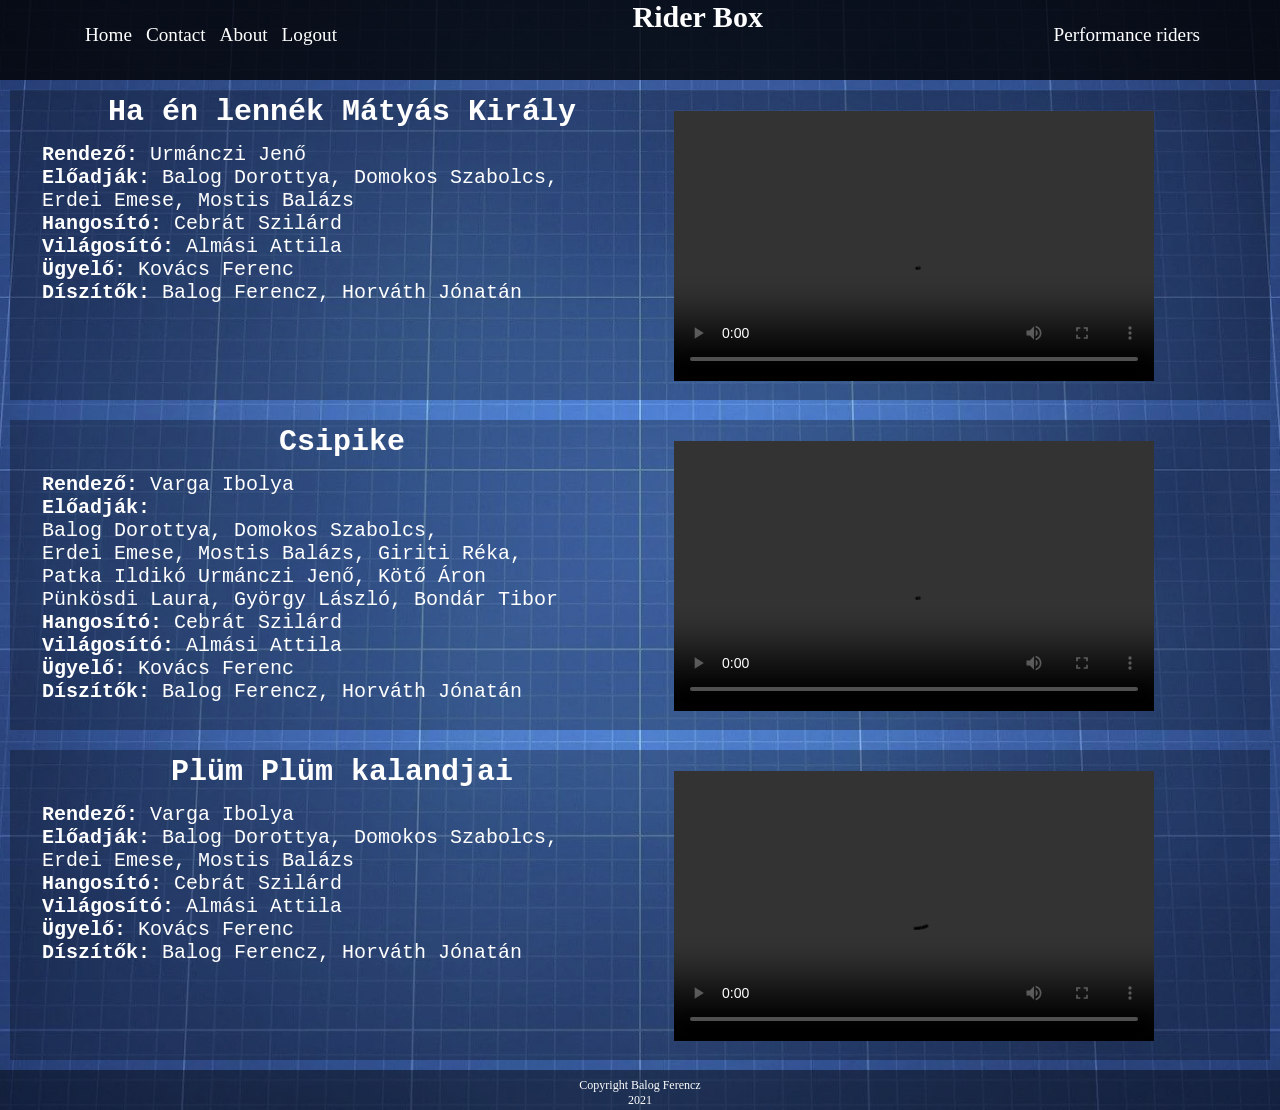
==== INDEX.html @ c5e65ad2 "Add files via upload" ====
<!DOCTYPE html>

<html>
	<head>

		<title>Stage skecth</title>
		<meta charset="UTF-8">
		<link rel="stylesheet" href="stylesheet index.css">
		<link rel="stylesheet" href="ResetCss.css">
		<link rel="preconnect" href="https://fonts.googleapis.com">
		<link rel="preconnect" href="https://fonts.gstatic.com" crossorigin>
		<link href="https://fonts.googleapis.com/css2?family=Merriweather+Sans:wght@300&display=swap" rel="stylesheet">
	</head>

	<header>

		<nav class="navigation">
			<a href="/INDEX.html">Home</a>
            <a href="/Contact.html">Contact</a>
            <a href="/About.html">About</a>
			<a href="/Login.html">Logout</a>
		</nav>

		<h3>Rider Box</h3>

        <!-- DROPDOWN -->
        <div class="dropdown">
            <button class="dropbtn">Performance riders
              <i class="fa fa-caret-down"></i>
            </button>
            <div class="dropdown-content">
                <a href="Ha en lennek Matyas Kiraly.html">Ha én lennék Mátyás Király</a>
                <a href="Csipike.html">Csipike</a>
                <a href="Plum Plum.html">Plüm Plüm kalandjai</a>
        </div>
        <!-- DROPDOWN -->
	</header>

	<section>
		
		<div class="flexbox-container"><!--ELŐADÁSOKRÓL RÖVIDEN - FLEXBOX VERZIÓ-->


			<!-- Mátyás -->
			<div class="flexbox-item flexbox-item grid-container">
		
				<h3 class="grid-item1">Ha én lennék Mátyás Király</h3><br>
				
					<p class="grid-item2">            
						<strong>Rendező:</strong> Urmánczi Jenő<br>
						<strong>Előadják:</strong> Balog Dorottya, Domokos Szabolcs, <br>Erdei Emese, Mostis Balázs<br>
						<strong>Hangosító:</strong> Cebrát Szilárd<br>
						<strong>Világosító:</strong> Almási Attila<br>
						<strong>Ügyelő:</strong> Kovács Ferenc<br>
						<strong>Díszítők:</strong> Balog Ferencz, Horváth Jónatán<br>
					</p>
								
				<video width="480" height="270" controls class="grid-item3">
				<source src="video/Ha en lennek Matyas Kiraly.mp4" type="video/mp4"></video>
				
			</div>


			<!-- Csipike -->

			<div class="flexbox-item flexbox-item grid-container">
		
				<h3 class="grid-item1">Csipike</h3><br>
				
					<p class="grid-item2">            
						<strong>Rendező:</strong> Varga Ibolya<br>
						<strong>Előadják:</strong> <br>Balog Dorottya, Domokos Szabolcs,<br>
													Erdei Emese, Mostis Balázs, Giriti Réka,<br>
													Patka Ildikó Urmánczi Jenő, Kötő Áron<br>
													Pünkösdi Laura, György László, Bondár Tibor<br>
						<strong>Hangosító:</strong> Cebrát Szilárd<br>
						<strong>Világosító:</strong> Almási Attila<br>
						<strong>Ügyelő:</strong> Kovács Ferenc<br>
						<strong>Díszítők:</strong> Balog Ferencz, Horváth Jónatán<br>
					</p>
								
				<video width="480" height="270" controls class="grid-item3">
				<source src="#" type="video/mp4"></video>
				
			</div>


			<!-- Plüm Plüm -->

			<div class="flexbox-item flexbox-item grid-container">

				<h3 class="grid-item1">Plüm Plüm kalandjai</h3><br>
				
					<p class="grid-item2">            
						<strong>Rendező:</strong> Varga Ibolya<br>
						<strong>Előadják:</strong> Balog Dorottya, Domokos Szabolcs, <br>Erdei Emese, Mostis Balázs<br>
						<strong>Hangosító:</strong> Cebrát Szilárd<br>
						<strong>Világosító:</strong> Almási Attila<br>
						<strong>Ügyelő:</strong> Kovács Ferenc<br>
						<strong>Díszítők:</strong> Balog Ferencz, Horváth Jónatán<br>
					</p>
								
				<video width="480" height="270" controls class="grid-item3">
				<source src="video/Plum Plum bemutato.mp4" type="video/mp4"></video>
				
			</div>
		
		</section>
	<footer><p style="color: white; font-size: 12px;">Copyright Balog Ferencz <br>2021</p></footer>
	
</html>
---- stylesheet index.css ----
html{
    background-image: url(photo/bgall.jpg);
    background-position: center;
    background-repeat: none;
    background-size: cover;

}

header {
    display: flex;
    flex-direction: row;
    justify-content: space-between;
    position: fixed;
    background-color: #000000cb;
    height: 5rem;
    width: 100%;
    margin: 0;
    z-index: 3;
}

header > h2 {
    color: white;
}

    .navigation {
        padding: 1.5rem 0 0 5rem;
    }
        .navigation a {
            margin: 5px;
            font-size: 1.2rem;
            text-decoration: none;
            color: white;

        }

        .navigation > a:hover {
            text-decoration: underline;
        }

	
footer {
    padding-top: 10px;
    background-color: rgb(0, 0, 0, 0.45);
    width: 100%;
    height: 40px;
    text-align: center;
}

    footer > p {
        padding-top: 0.5rem;
    }

/* FLEXBOX */

.flexbox-container {
    display: flex;
    flex-direction: column;
    padding-top: 5rem;
    position: relative;
    z-index: 1;
}

.flexbox-item {
    background-color: rgb(0, 0, 0, 0.30);
    height: 300px;
    padding-top: 5px;
    padding-bottom: 5px;
    margin: 10px;
    text-align: center;
    font-family: 'Courier New', Courier, monospace;
}

h3 {
    font-size: 30px;
    color: white;
    display: inline;
}

p {
    font-size: 20px;
    color: white;
    display: block;
}


/* GRID CONTAINER */

.grid-container {
    display: grid;
    position: relative;
    z-index: 4;
}

.grid-item1 {
    grid-column: 1;
    grid-row: 1;
    padding-top: 0rem;
}

.grid-item2 {
    grid-column: 1;
    grid-row:1;
    padding-top:3rem;
    text-align: justify;
    padding-left: 2rem;
}

    .grid-item2 > a{
        text-decoration: none;
        color: white;
    }


.grid-item3 {
    grid-column: 2;
    grid-row: 1;
    width: 480px;
    height: 270px;
    object-fit: contain;
    padding-top: 1rem;
    position: relative;
}

/* DROPDOWN */

/* The dropdown container */
.dropdown {
    overflow: hidden;
    float: right;
    padding-top: 1.5rem;
    padding-right: 5rem;

}
  
  /* Dropdown button */
    .dropdown .dropbtn {
        font-size: 1.2rem;
        border: none;
        outline: none;
        color: white;
        padding: 0;
        background-color: inherit;
        font-family: inherit; /* Important for vertical align on mobile phones */
        margin: 0; /* Important for vertical align on mobile phones */
    }
  
  /* Add a red background color to navbar links on hover */
    .navbar a:hover, .dropdown:hover .dropbtn {
        text-decoration: underline;
    }
  
  /* Dropdown content (hidden by default) */
    .dropdown-content {
        display: none;
        position: absolute;
        background-color: #00000050;
        min-width: 160px;
        z-index: 1;
    }
  
  /* Links inside the dropdown */
    .dropdown-content a {
        float: none;
        color: rgb(255, 255, 255);
        padding: 12px 16px;
        text-decoration: none;
        display: block;
        text-align: left;
    }
  
  /* Add a grey background color to dropdown links on hover */
    .dropdown-content a:hover {
        text-decoration: underline;
    }
  
  /* Show the dropdown menu on hover */
    .dropdown:hover .dropdown-content {
        display: block;
    }

/* CONTACT */

.contact {
    display: block;
}

    .contact > p {
        position: relative;
        padding: 20rem 0 18rem 28rem;
        font-size: 35px;
        background-color: rgba(0, 0, 0, 0.322);
    }

.about {
    display: inline;
}
    .about > p {
        position: relative;
        padding: 25rem 0 20rem 12rem;
        font-size: 1.8rem;
        background-color: rgba(0, 0, 0, 0.322);
    }
---- ResetCss.css ----
/* http://meyerweb.com/eric/tools/css/reset/ 
   v2.0 | 20110126
   License: none (public domain)
*/

html, body, div, span, applet, object, iframe,
h1, h2, h3, h4, h5, h6, p, blockquote, pre,
a, abbr, acronym, address, big, cite, code,
del, dfn, em, img, ins, kbd, q, s, samp,
small, strike, strong, sub, sup, tt, var,
b, u, i, center,
dl, dt, dd, ol, ul, li,
fieldset, form, label, legend,
table, caption, tbody, tfoot, thead, tr, th, td,
article, aside, canvas, details, embed, 
figure, figcaption, footer, header, hgroup, 
menu, output, ruby,  summary,
time, mark, audio, video {
	margin: 0;
	padding: 0;
	border: 0;
	vertical-align: baseline;
}
/* HTML5 display-role reset for older browsers */
article, aside, details, figcaption, figure, 
footer, header, hgroup, menu, nav, section {

body {
	line-height: 1;
}
ol, ul {
	list-style: none;
}
blockquote, q {
	quotes: none;
}
blockquote:before, blockquote:after,
q:before, q:after {
	content: '';
	content: none;
}
table {
	border-collapse: collapse;
	border-spacing: 0;
}
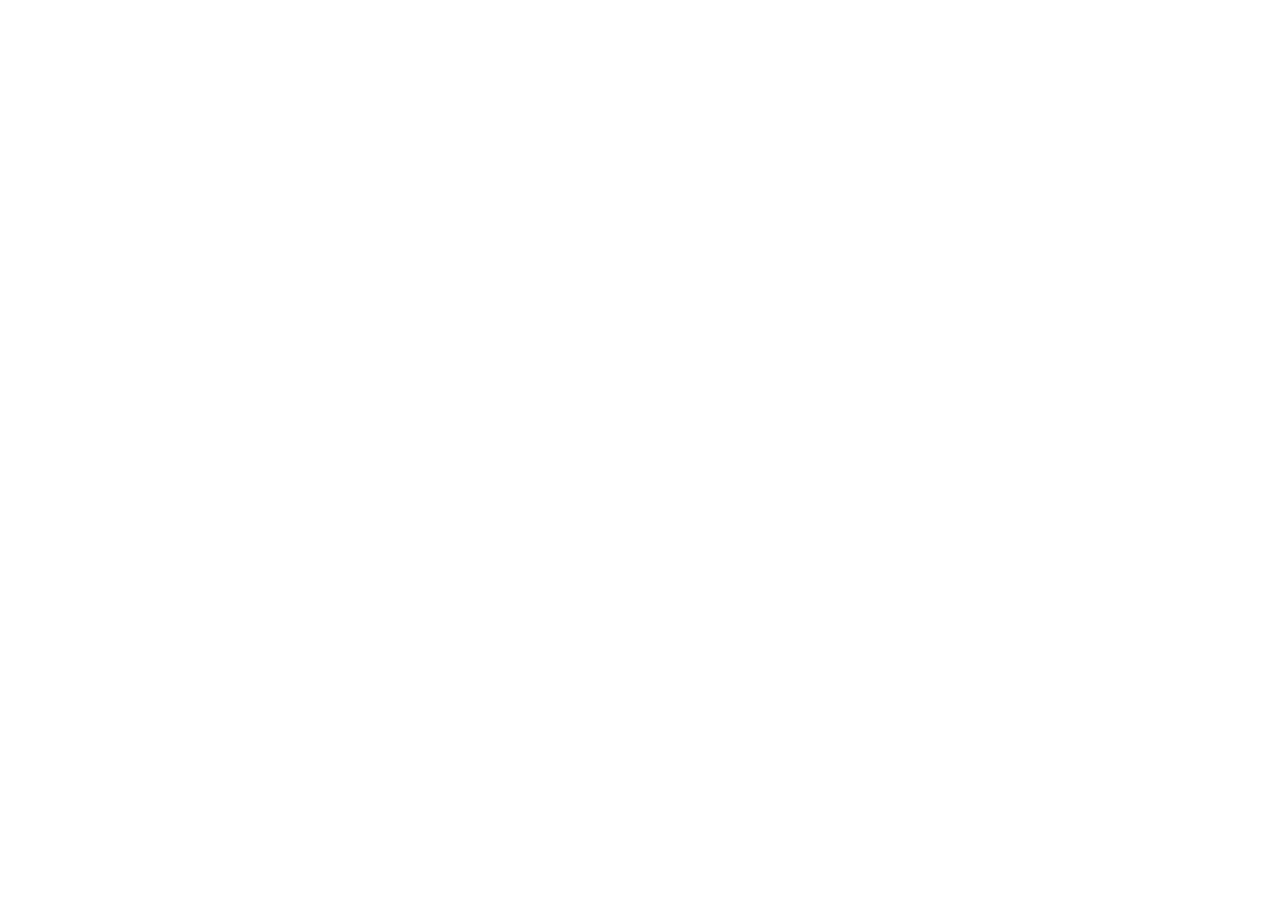
==== commit 156985e8: "- set up project version" ====
--- a/INDEX.html
+++ b/INDEX.html
@@ -1,112 +1,15 @@
 <!DOCTYPE html>
 
 <html>
-	<head>
-
-		<title>Stage skecth</title>
-		<meta charset="UTF-8">
-		<link rel="stylesheet" href="stylesheet index.css">
-		<link rel="stylesheet" href="ResetCss.css">
-		<link rel="preconnect" href="https://fonts.googleapis.com">
-		<link rel="preconnect" href="https://fonts.gstatic.com" crossorigin>
-		<link href="https://fonts.googleapis.com/css2?family=Merriweather+Sans:wght@300&display=swap" rel="stylesheet">
-	</head>
-
-	<header>
-
-		<nav class="navigation">
-			<a href="/INDEX.html">Home</a>
-            <a href="/Contact.html">Contact</a>
-            <a href="/About.html">About</a>
-			<a href="/Login.html">Logout</a>
-		</nav>
-
-		<h3>Rider Box</h3>
-
-        <!-- DROPDOWN -->
-        <div class="dropdown">
-            <button class="dropbtn">Performance riders
-              <i class="fa fa-caret-down"></i>
-            </button>
-            <div class="dropdown-content">
-                <a href="Ha en lennek Matyas Kiraly.html">Ha én lennék Mátyás Király</a>
-                <a href="Csipike.html">Csipike</a>
-                <a href="Plum Plum.html">Plüm Plüm kalandjai</a>
-        </div>
-        <!-- DROPDOWN -->
-	</header>
-
-	<section>
-		
-		<div class="flexbox-container"><!--ELŐADÁSOKRÓL RÖVIDEN - FLEXBOX VERZIÓ-->
-
-
-			<!-- Mátyás -->
-			<div class="flexbox-item flexbox-item grid-container">
-		
-				<h3 class="grid-item1">Ha én lennék Mátyás Király</h3><br>
-				
-					<p class="grid-item2">            
-						<strong>Rendező:</strong> Urmánczi Jenő<br>
-						<strong>Előadják:</strong> Balog Dorottya, Domokos Szabolcs, <br>Erdei Emese, Mostis Balázs<br>
-						<strong>Hangosító:</strong> Cebrát Szilárd<br>
-						<strong>Világosító:</strong> Almási Attila<br>
-						<strong>Ügyelő:</strong> Kovács Ferenc<br>
-						<strong>Díszítők:</strong> Balog Ferencz, Horváth Jónatán<br>
-					</p>
-								
-				<video width="480" height="270" controls class="grid-item3">
-				<source src="video/Ha en lennek Matyas Kiraly.mp4" type="video/mp4"></video>
-				
-			</div>
-
-
-			<!-- Csipike -->
-
-			<div class="flexbox-item flexbox-item grid-container">
-		
-				<h3 class="grid-item1">Csipike</h3><br>
-				
-					<p class="grid-item2">            
-						<strong>Rendező:</strong> Varga Ibolya<br>
-						<strong>Előadják:</strong> <br>Balog Dorottya, Domokos Szabolcs,<br>
-													Erdei Emese, Mostis Balázs, Giriti Réka,<br>
-													Patka Ildikó Urmánczi Jenő, Kötő Áron<br>
-													Pünkösdi Laura, György László, Bondár Tibor<br>
-						<strong>Hangosító:</strong> Cebrát Szilárd<br>
-						<strong>Világosító:</strong> Almási Attila<br>
-						<strong>Ügyelő:</strong> Kovács Ferenc<br>
-						<strong>Díszítők:</strong> Balog Ferencz, Horváth Jónatán<br>
-					</p>
-								
-				<video width="480" height="270" controls class="grid-item3">
-				<source src="#" type="video/mp4"></video>
-				
-			</div>
-
-
-			<!-- Plüm Plüm -->
-
-			<div class="flexbox-item flexbox-item grid-container">
-
-				<h3 class="grid-item1">Plüm Plüm kalandjai</h3><br>
-				
-					<p class="grid-item2">            
-						<strong>Rendező:</strong> Varga Ibolya<br>
-						<strong>Előadják:</strong> Balog Dorottya, Domokos Szabolcs, <br>Erdei Emese, Mostis Balázs<br>
-						<strong>Hangosító:</strong> Cebrát Szilárd<br>
-						<strong>Világosító:</strong> Almási Attila<br>
-						<strong>Ügyelő:</strong> Kovács Ferenc<br>
-						<strong>Díszítők:</strong> Balog Ferencz, Horváth Jónatán<br>
-					</p>
-								
-				<video width="480" height="270" controls class="grid-item3">
-				<source src="video/Plum Plum bemutato.mp4" type="video/mp4"></video>
-				
-			</div>
-		
-		</section>
-	<footer><p style="color: white; font-size: 12px;">Copyright Balog Ferencz <br>2021</p></footer>
-	
-</html>
- +    <head>
+        <meta charset="utf-8">
+        <meta http-equiv="X-UA-Compatible" content="IE=edge">
+        <title></title>
+        <meta name="description" content="">
+        <meta name="viewport" content="width=device-width, initial-scale=1">
+        <link href="https://cdn.jsdelivr.net/npm/bootstrap@5.3.0-alpha1/dist/css/bootstrap.min.css" rel="stylesheet" integrity="sha384-GLhlTQ8iRABdZLl6O3oVMWSktQOp6b7In1Zl3/Jr59b6EGGoI1aFkw7cmDA6j6gD" crossorigin="anonymous">
+    </head>
+    <body>        
+        <script src="script.js" async defer></script>
+    </body>
+</html>
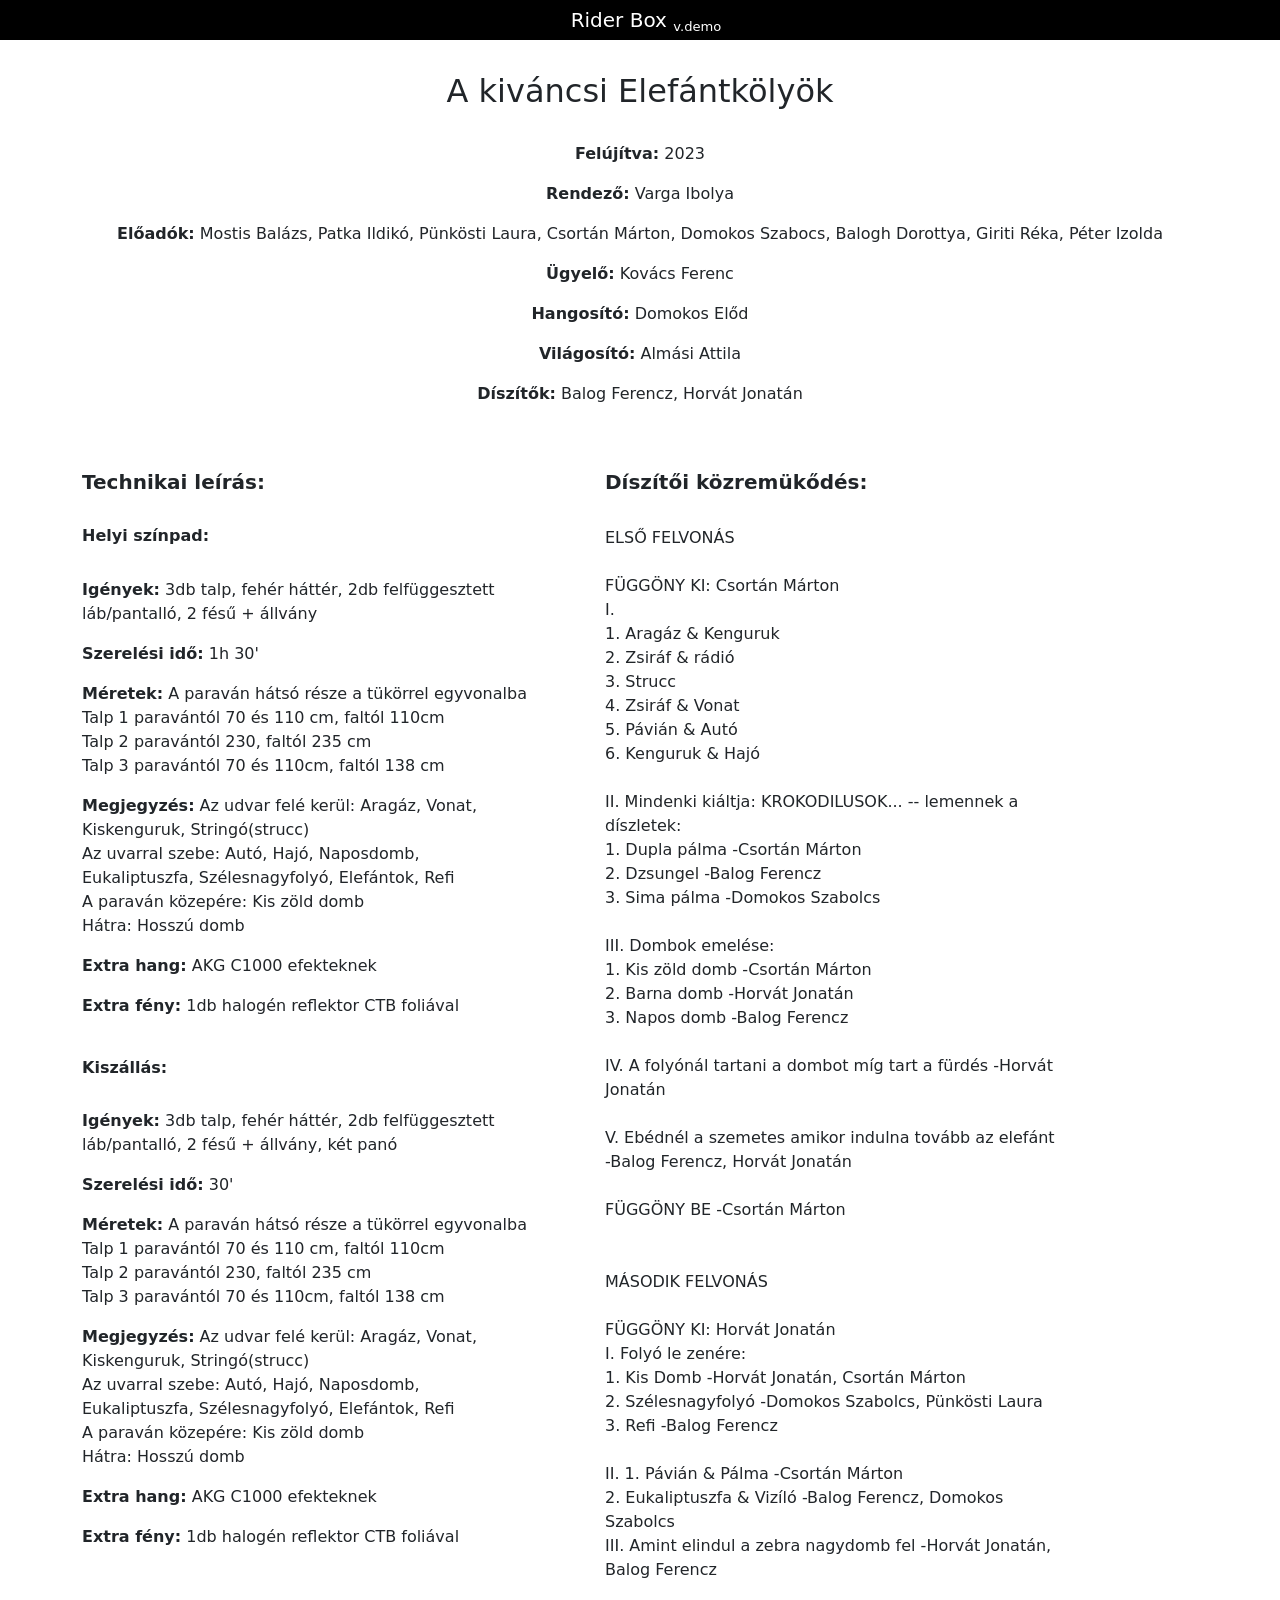
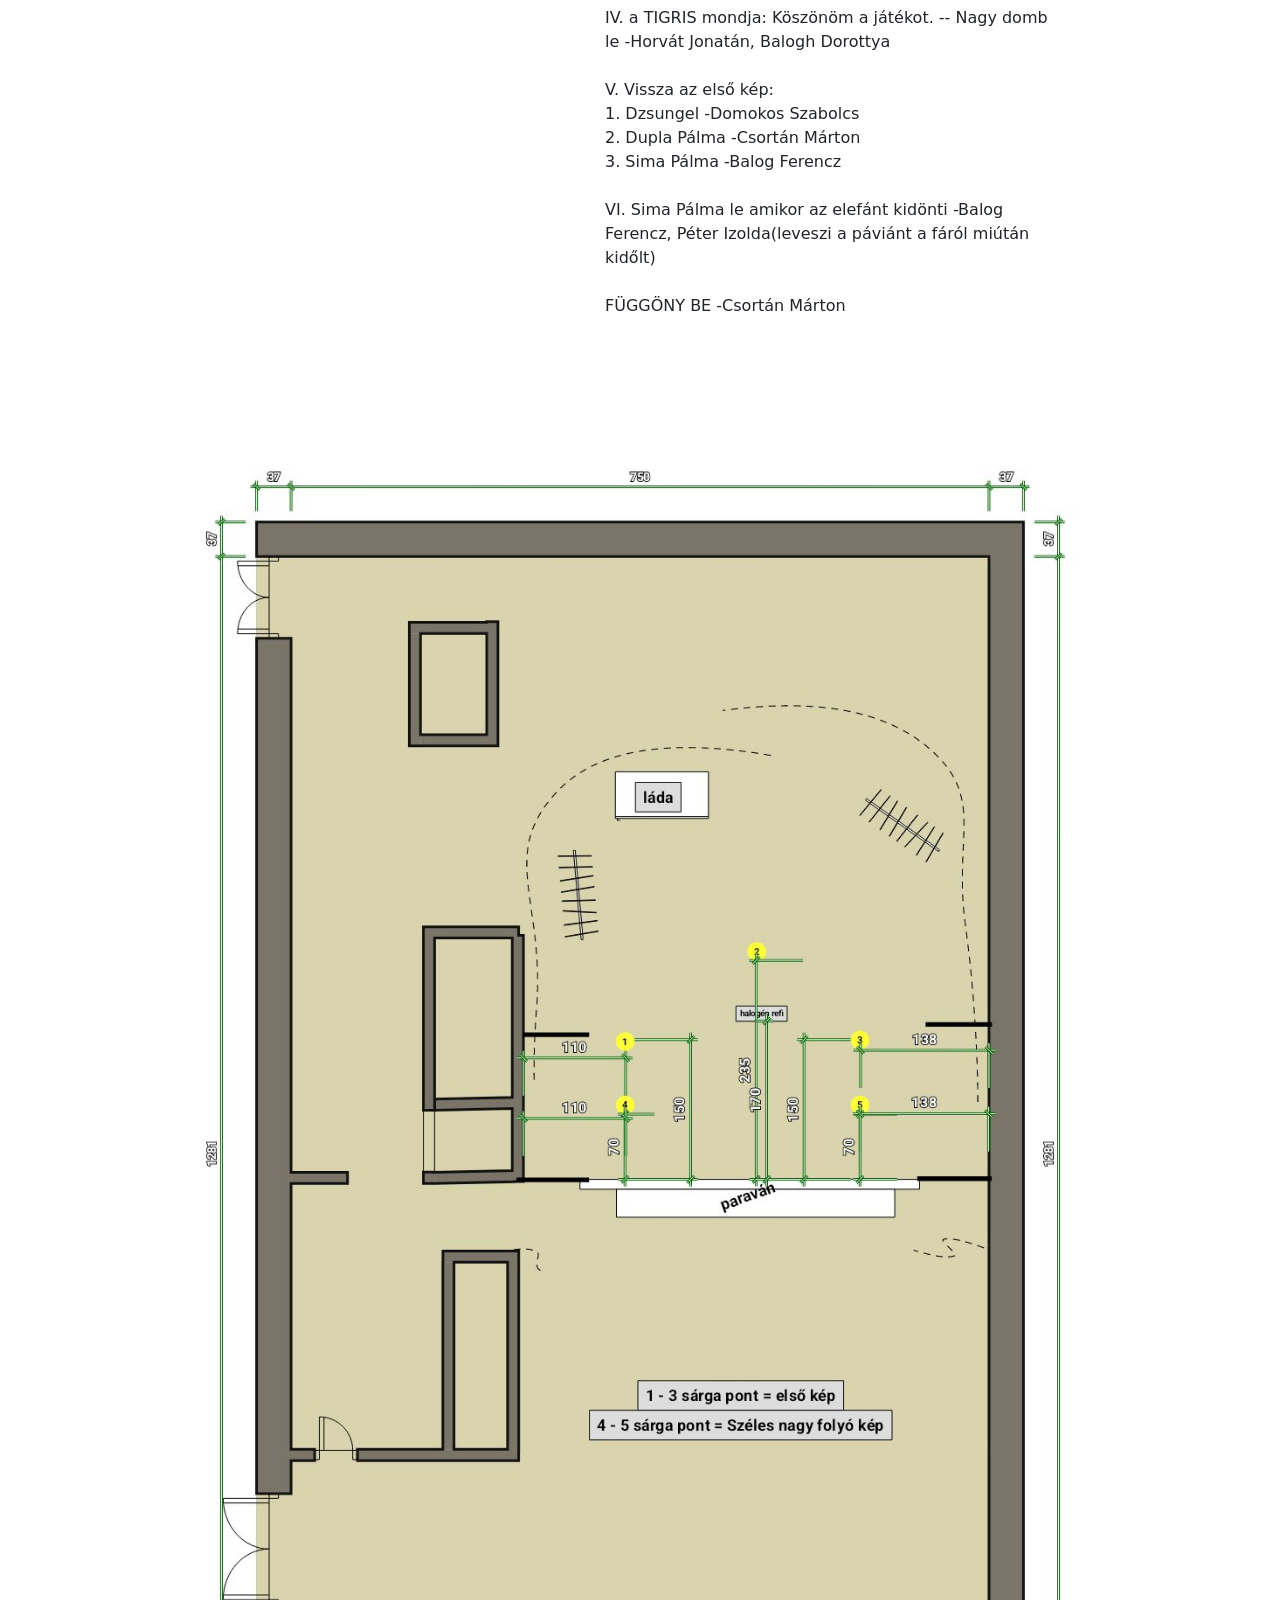
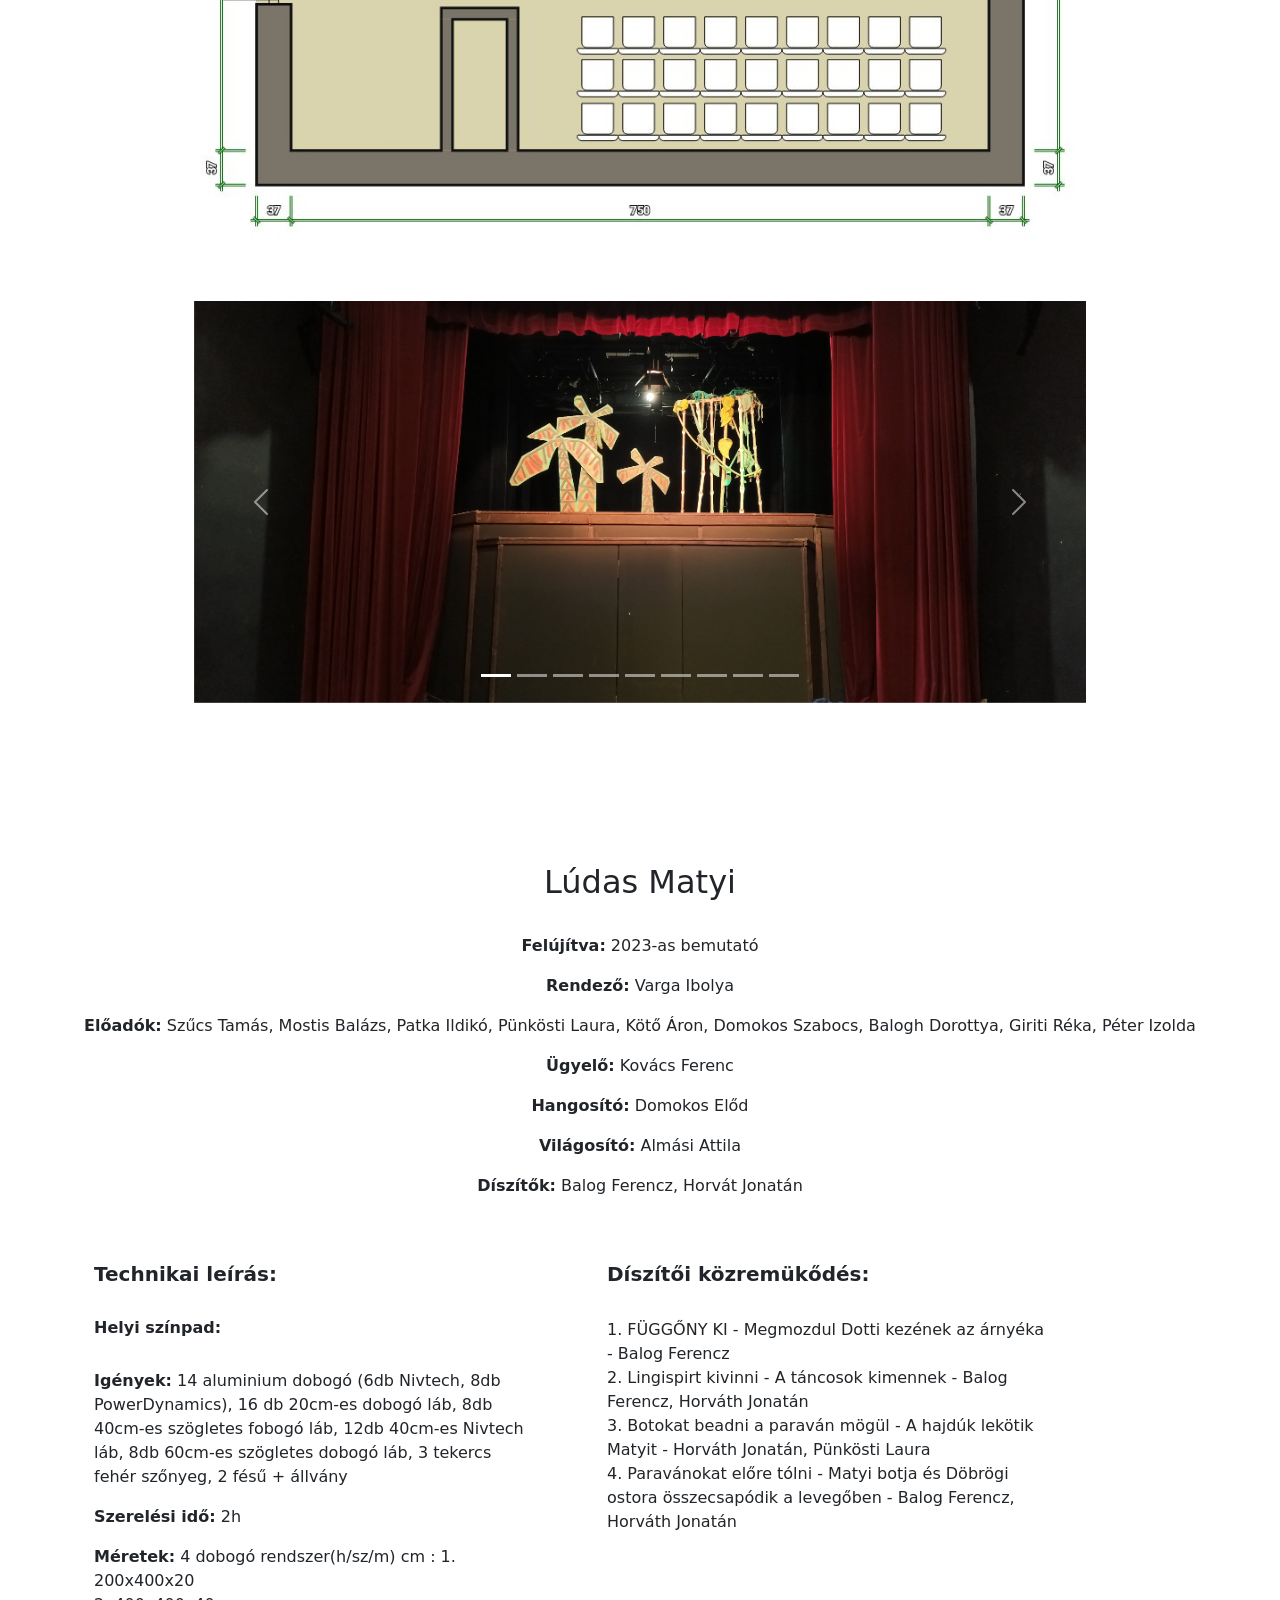
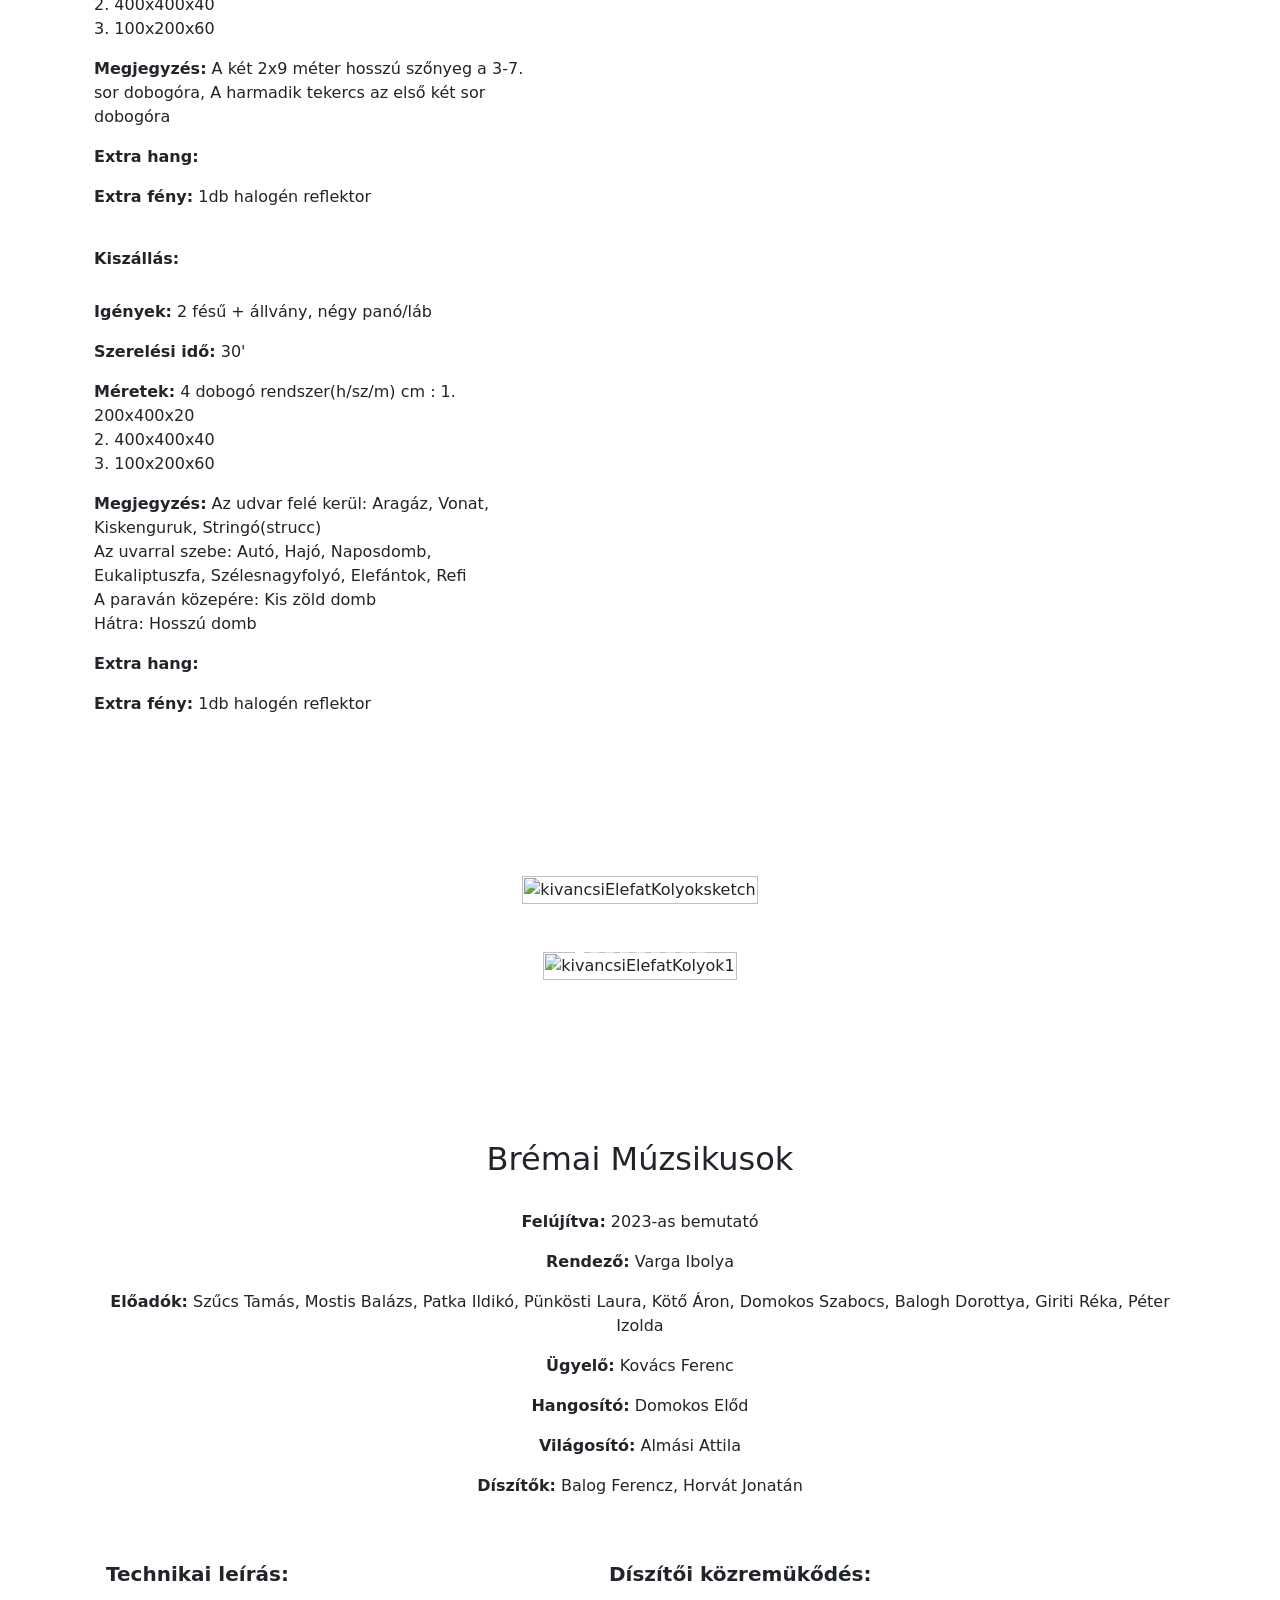
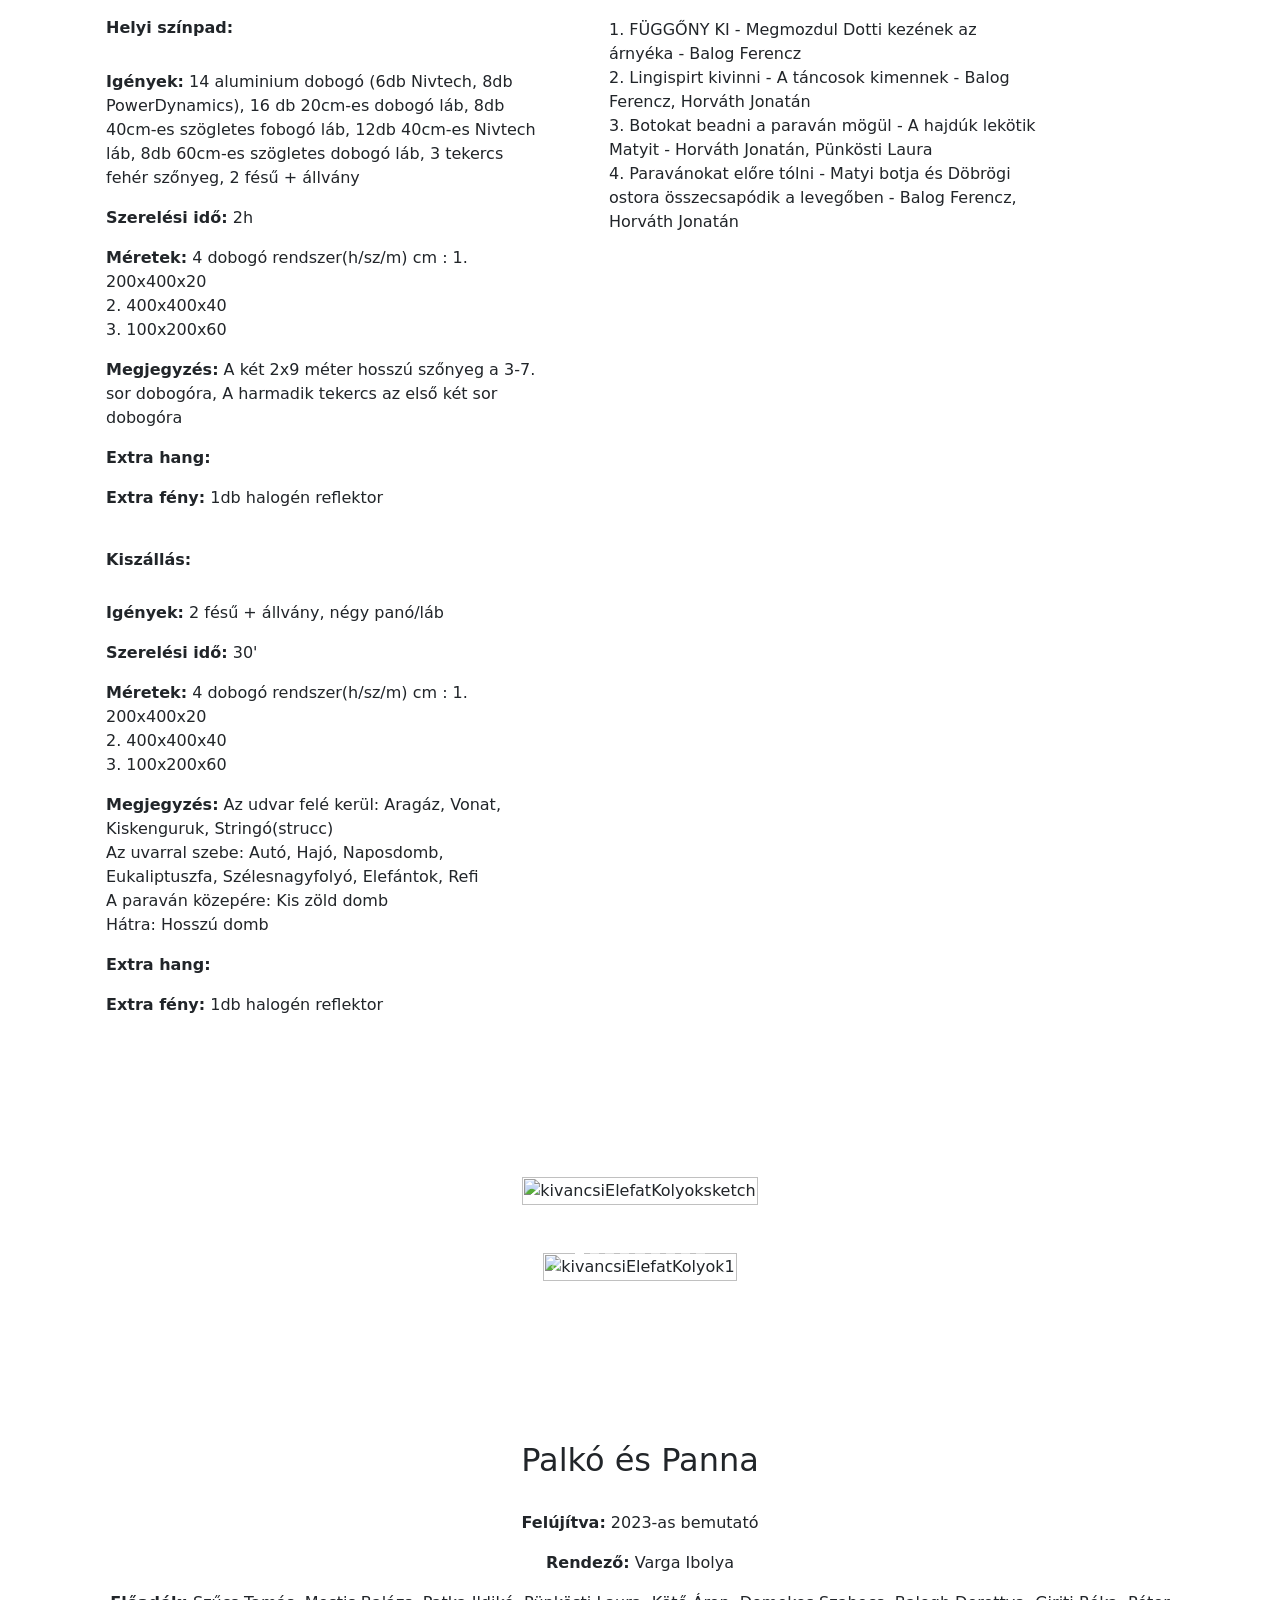
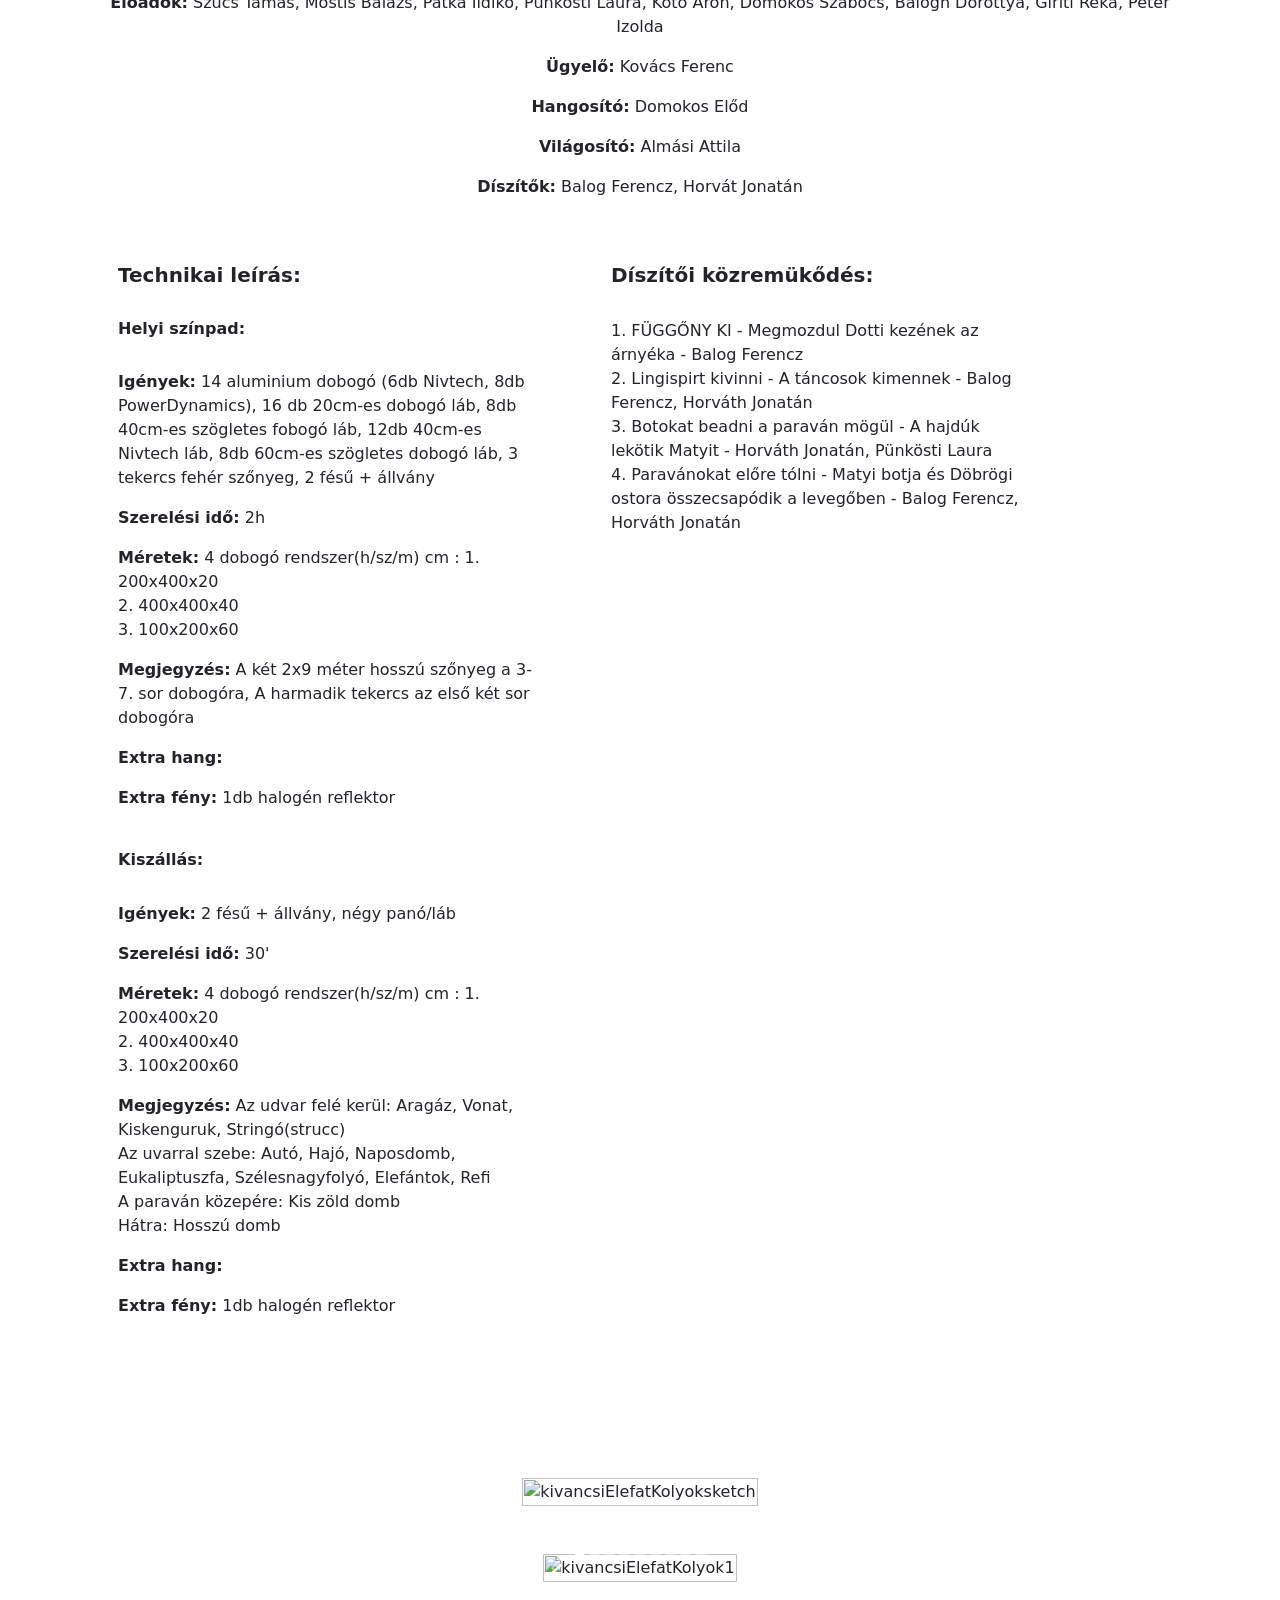
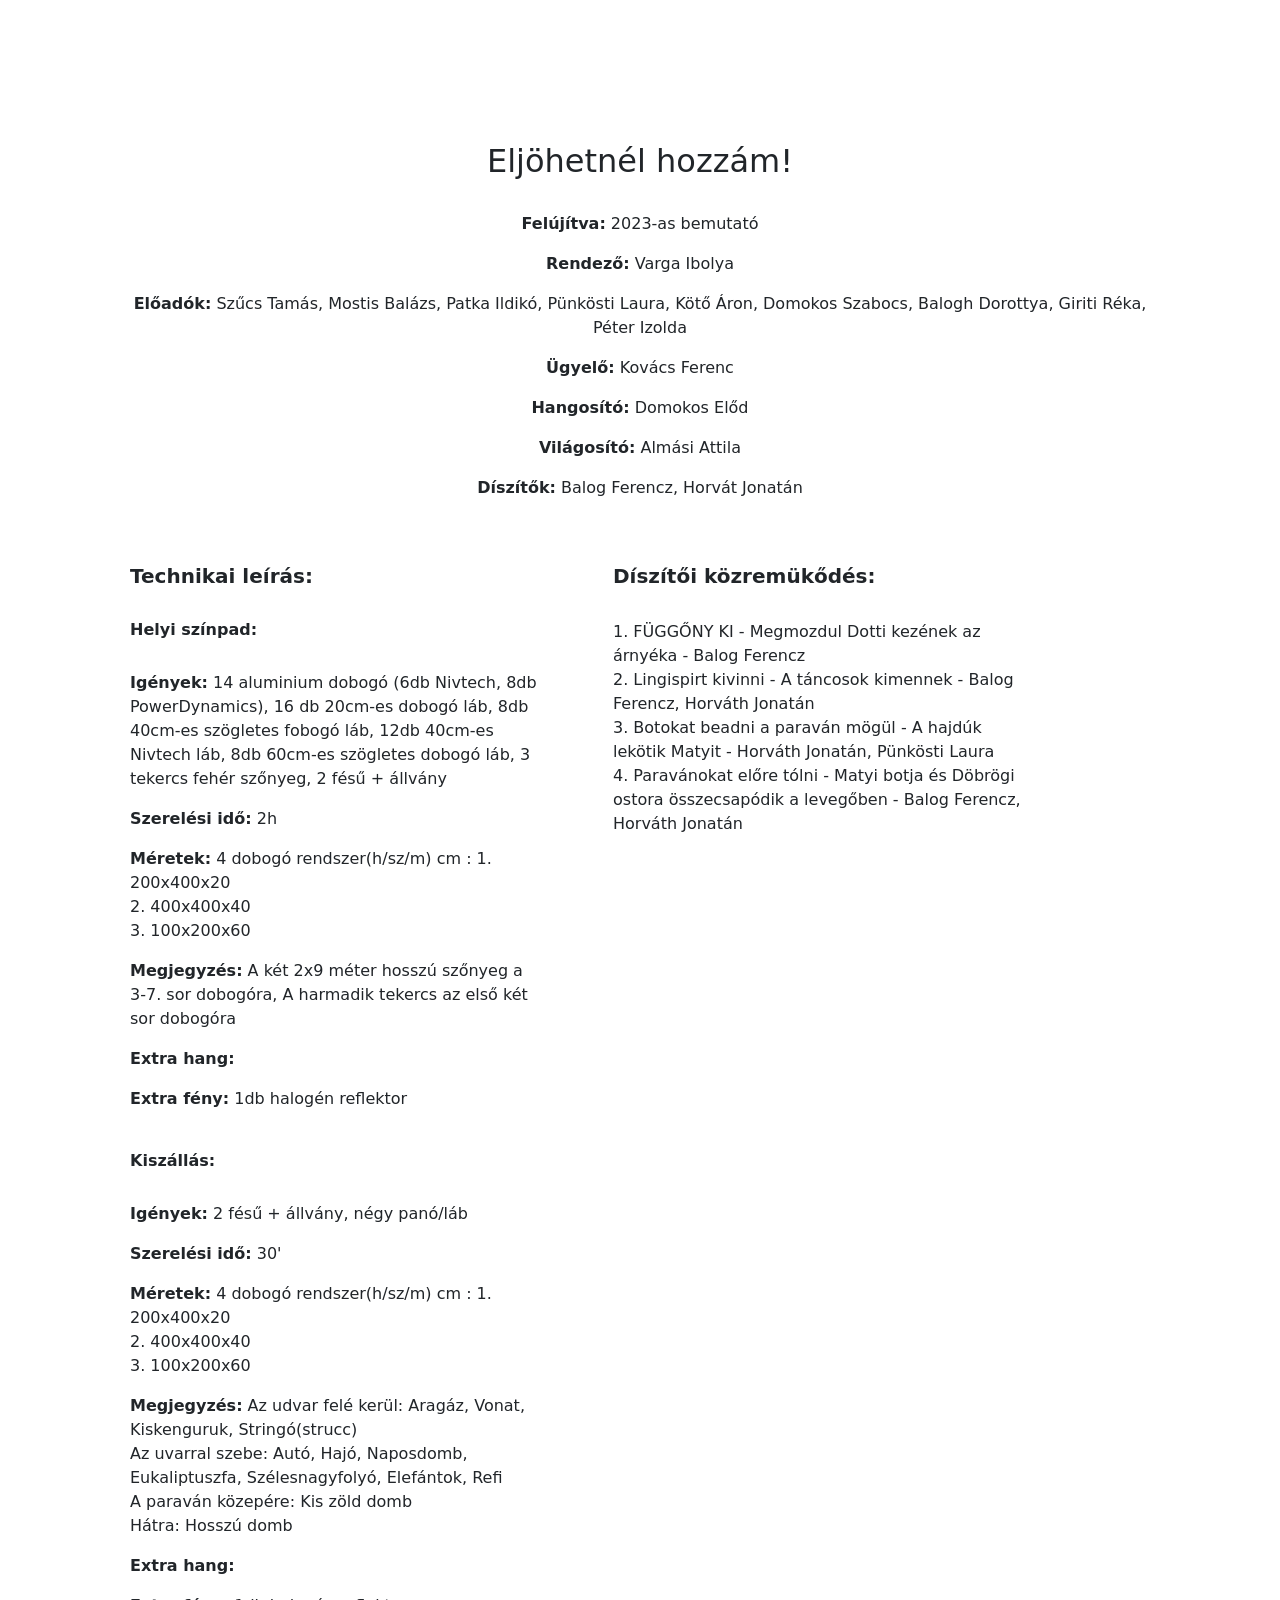
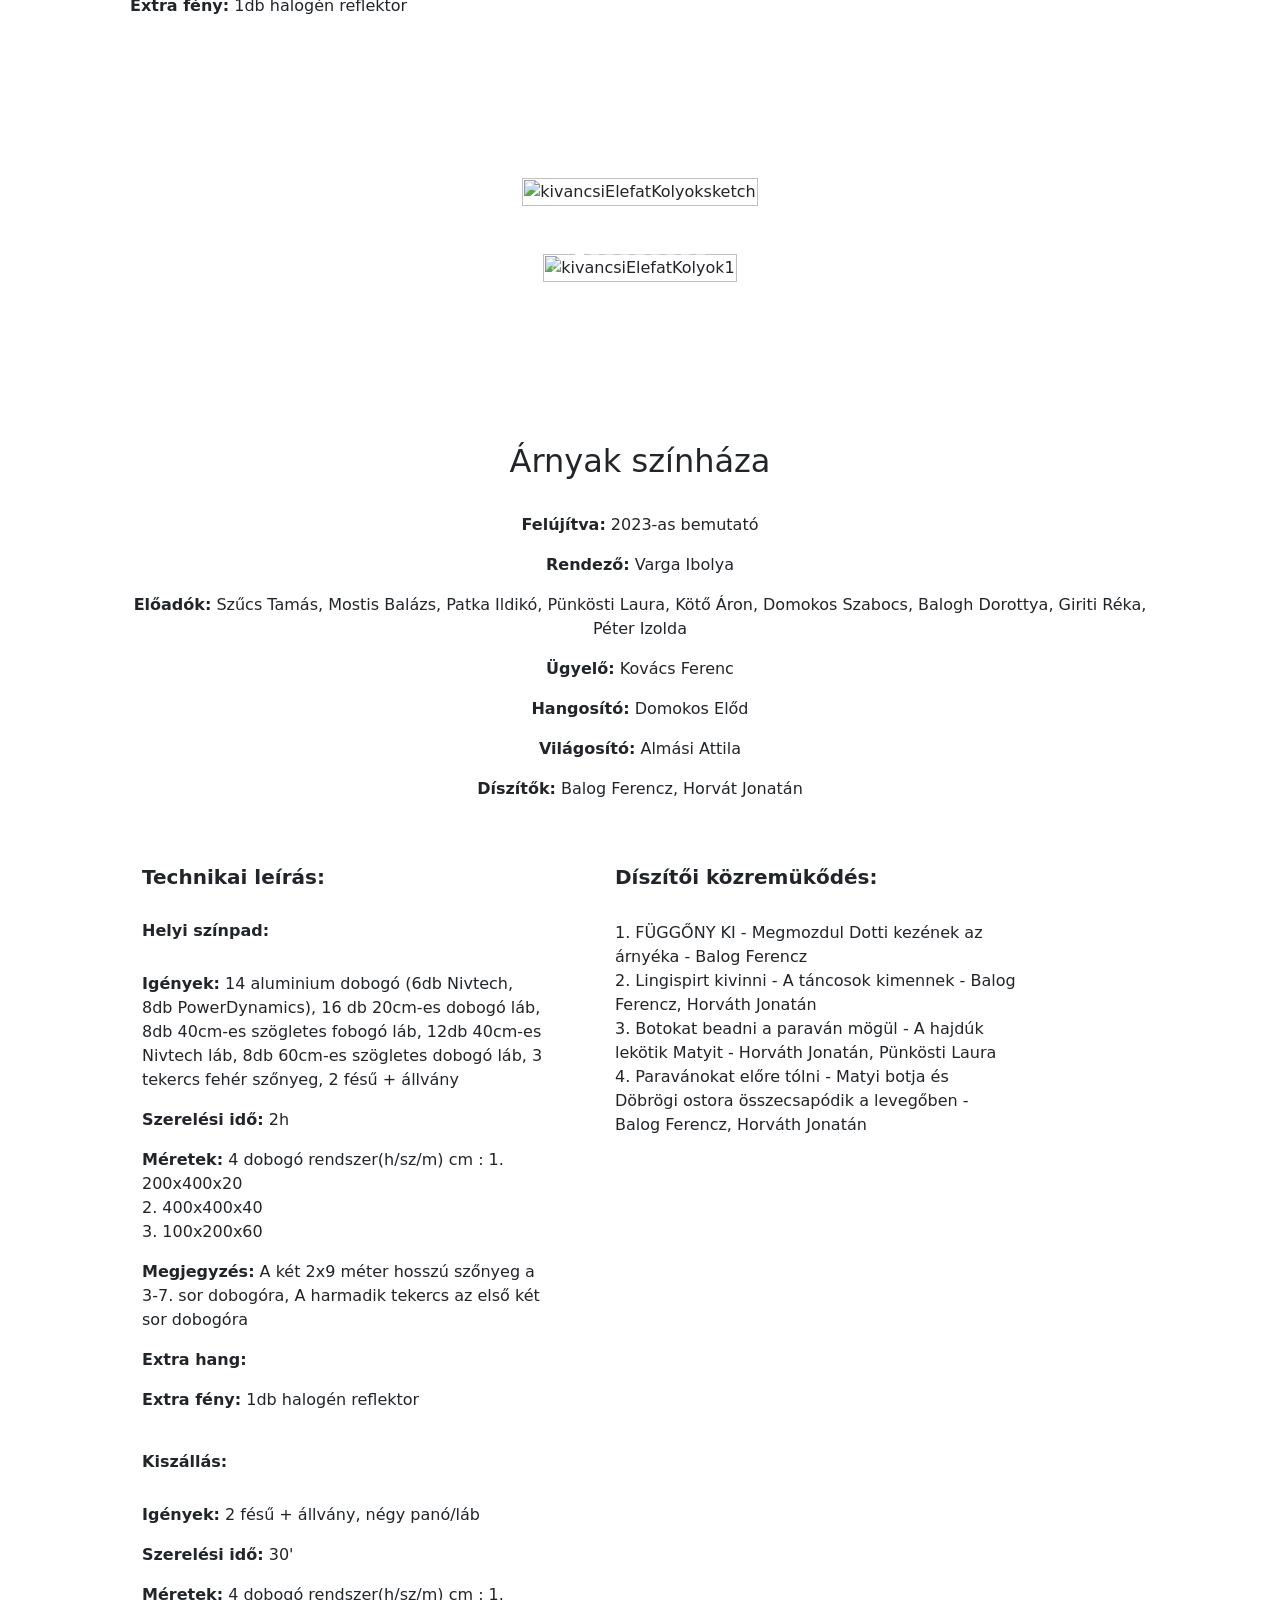
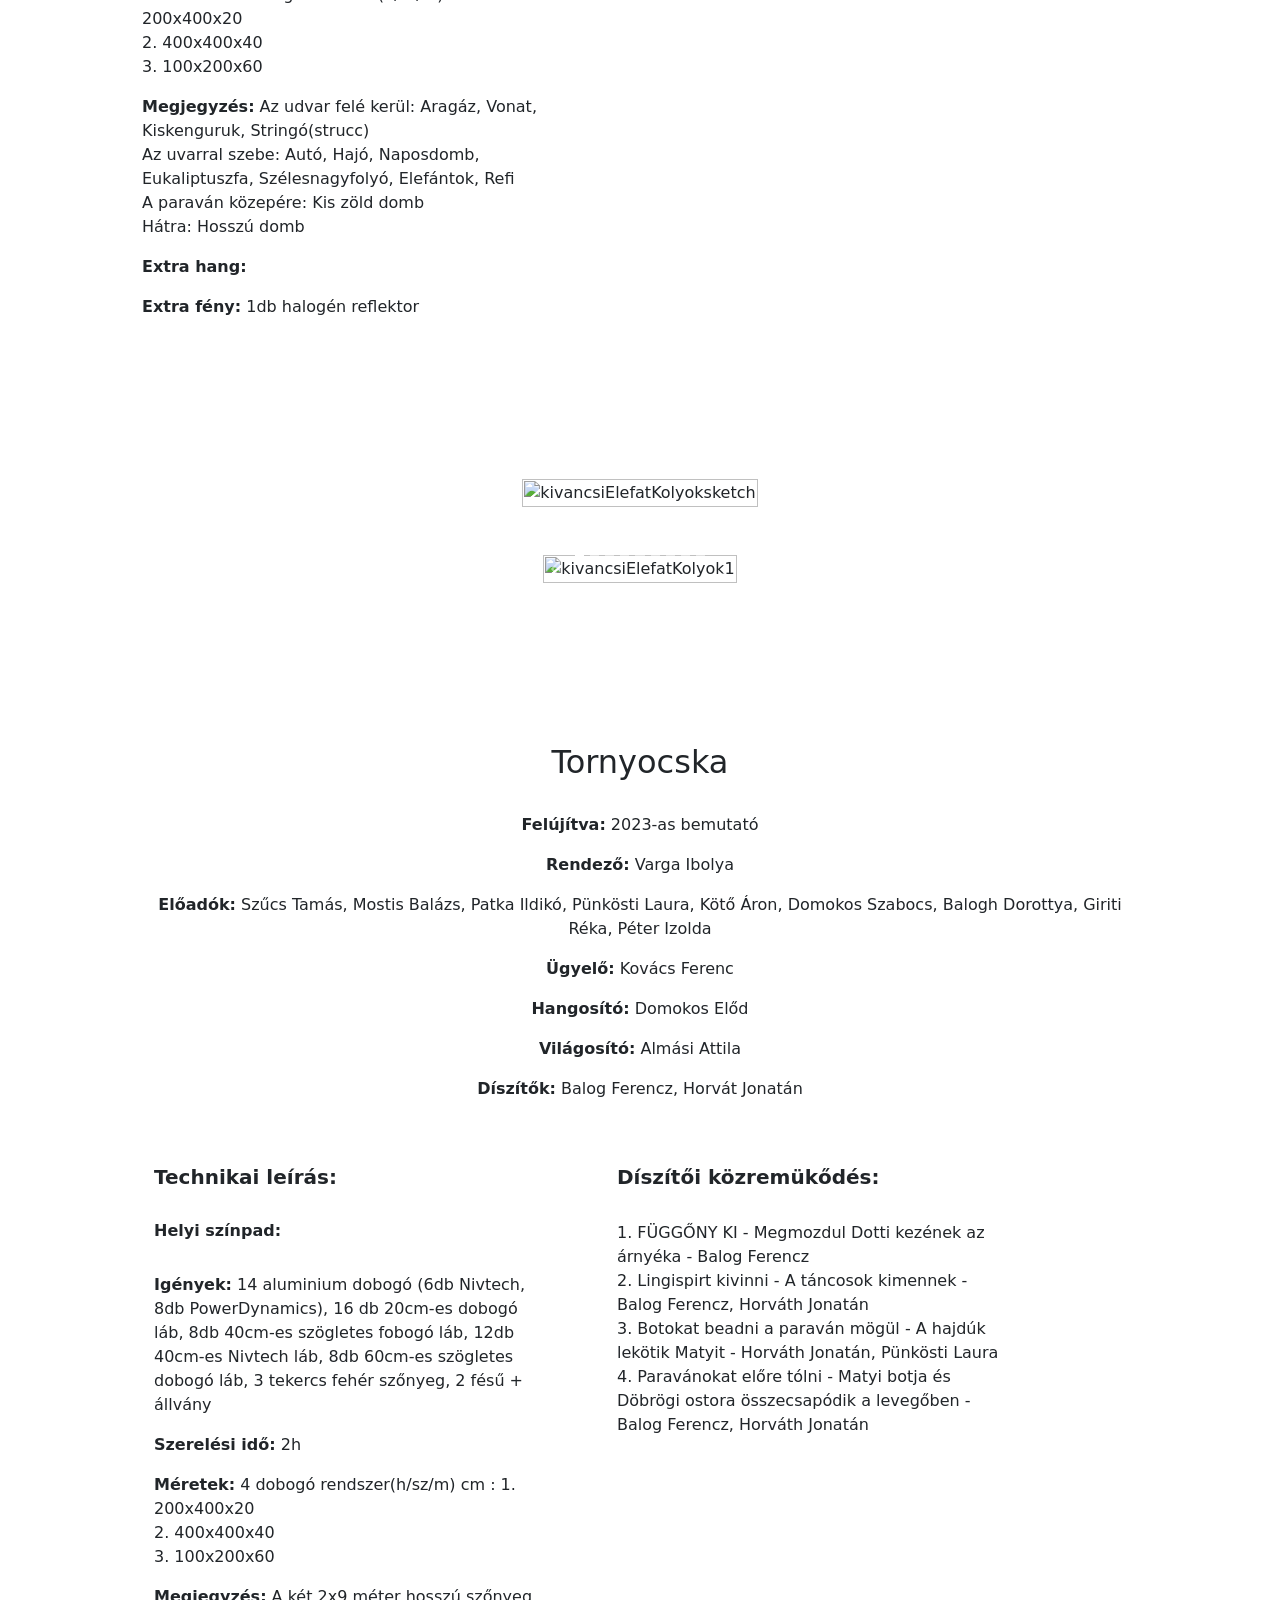
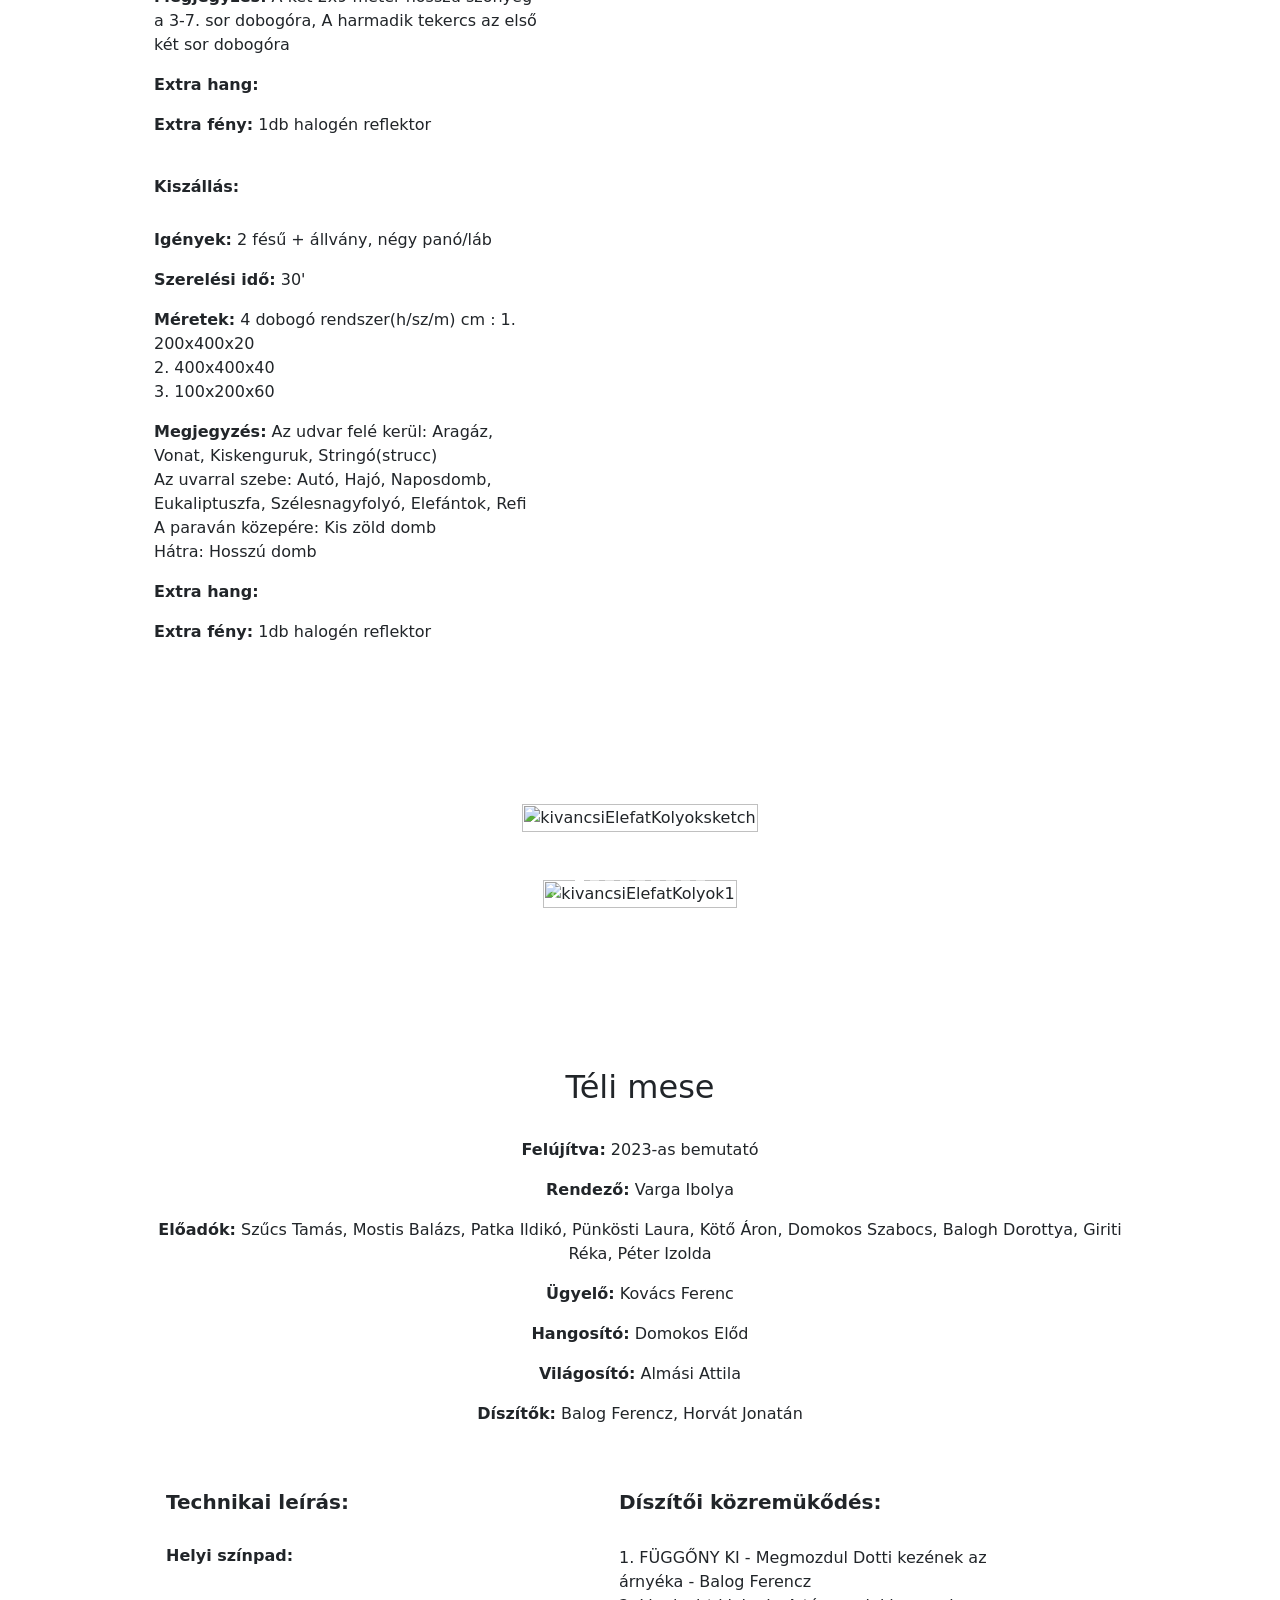
==== commit 4a7d6da0: "> added favicon" ====
--- a/INDEX.html
+++ b/INDEX.html
@@ -1,15 +1,14 @@
-<!DOCTYPE html>
-
 <html>
     <head>
         <meta charset="utf-8">
         <meta http-equiv="X-UA-Compatible" content="IE=edge">
-        <title></title>
+        <link rel="shortcut icon" href="/media/favicon-32x32.png" type="image/x-icon">
+        <title>Rider Box</title>
         <meta name="description" content="">
         <meta name="viewport" content="width=device-width, initial-scale=1">
         <link href="https://cdn.jsdelivr.net/npm/bootstrap@5.3.0-alpha1/dist/css/bootstrap.min.css" rel="stylesheet" integrity="sha384-GLhlTQ8iRABdZLl6O3oVMWSktQOp6b7In1Zl3/Jr59b6EGGoI1aFkw7cmDA6j6gD" crossorigin="anonymous">
     </head>
-    <body>        
-        <script src="script.js" async defer></script>
+    <body> 
+        <script src="app.js" type="module"></script>       
     </body>
 </html>
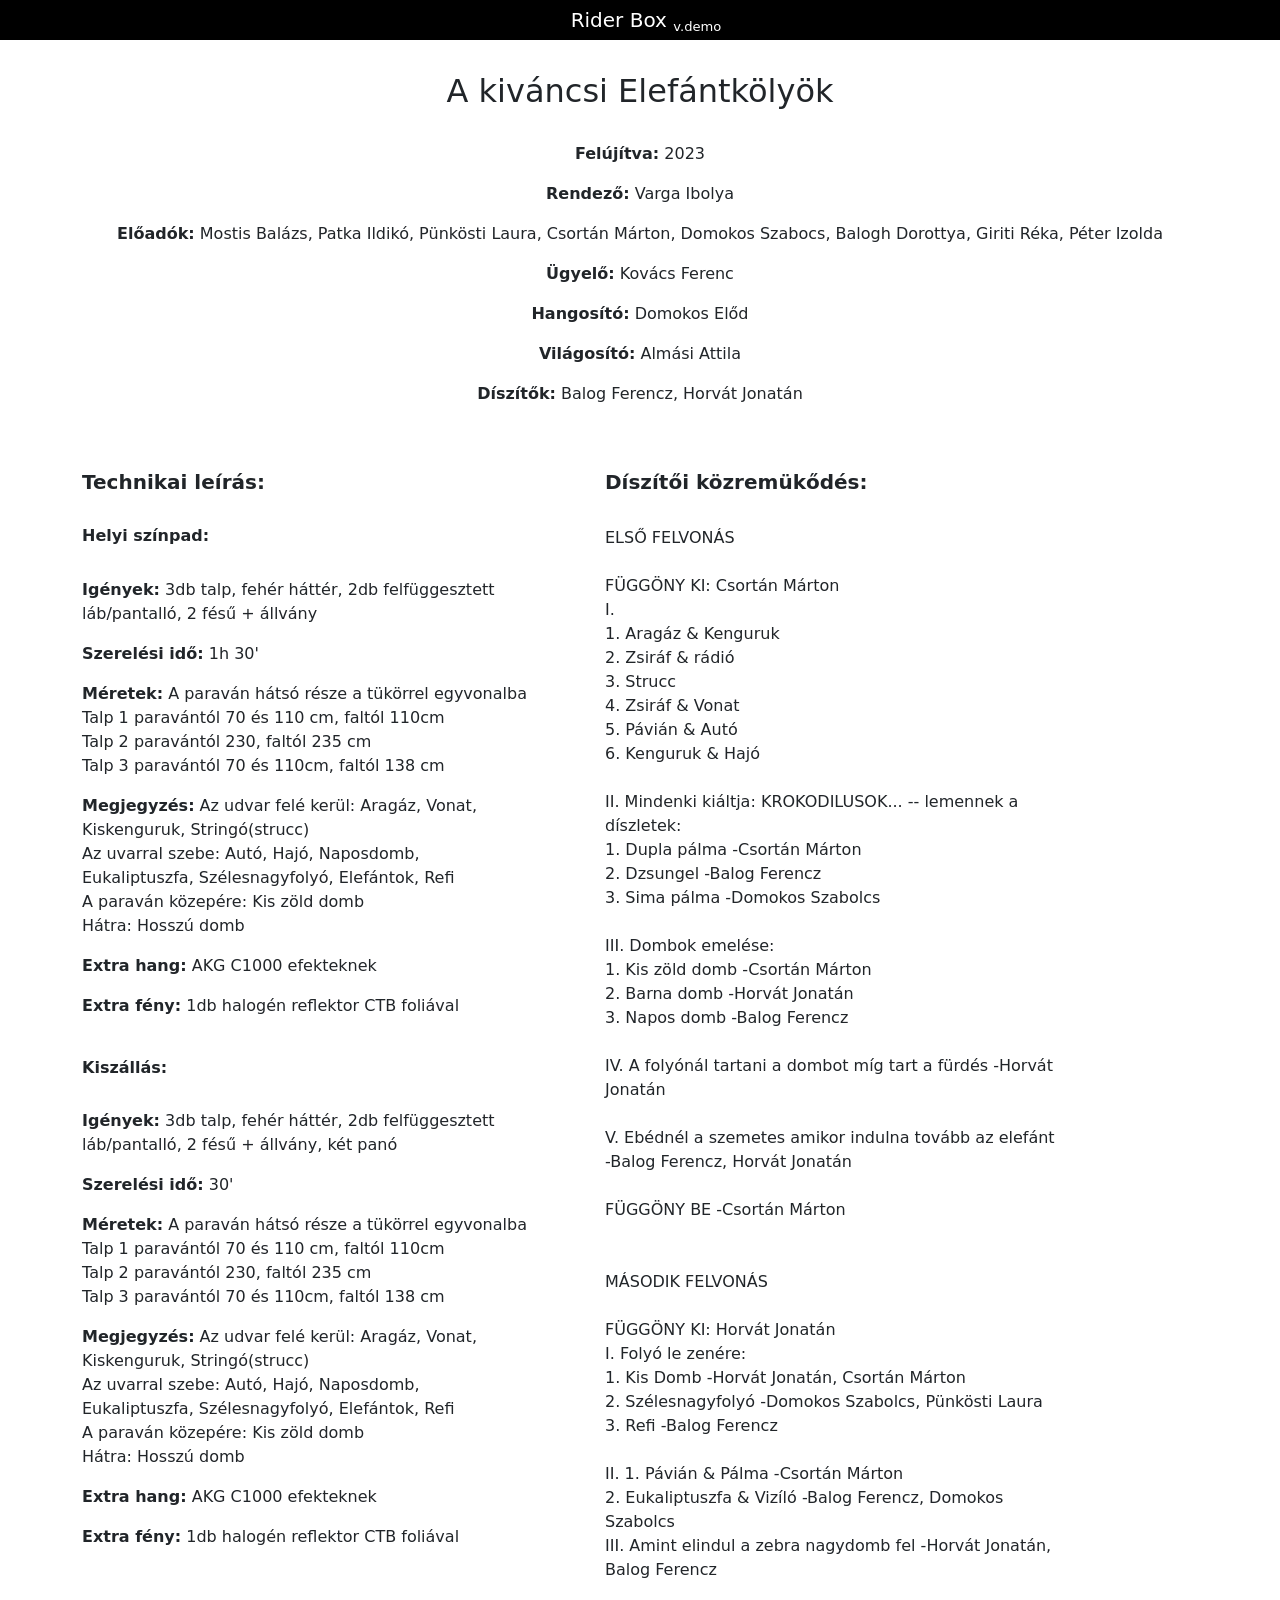
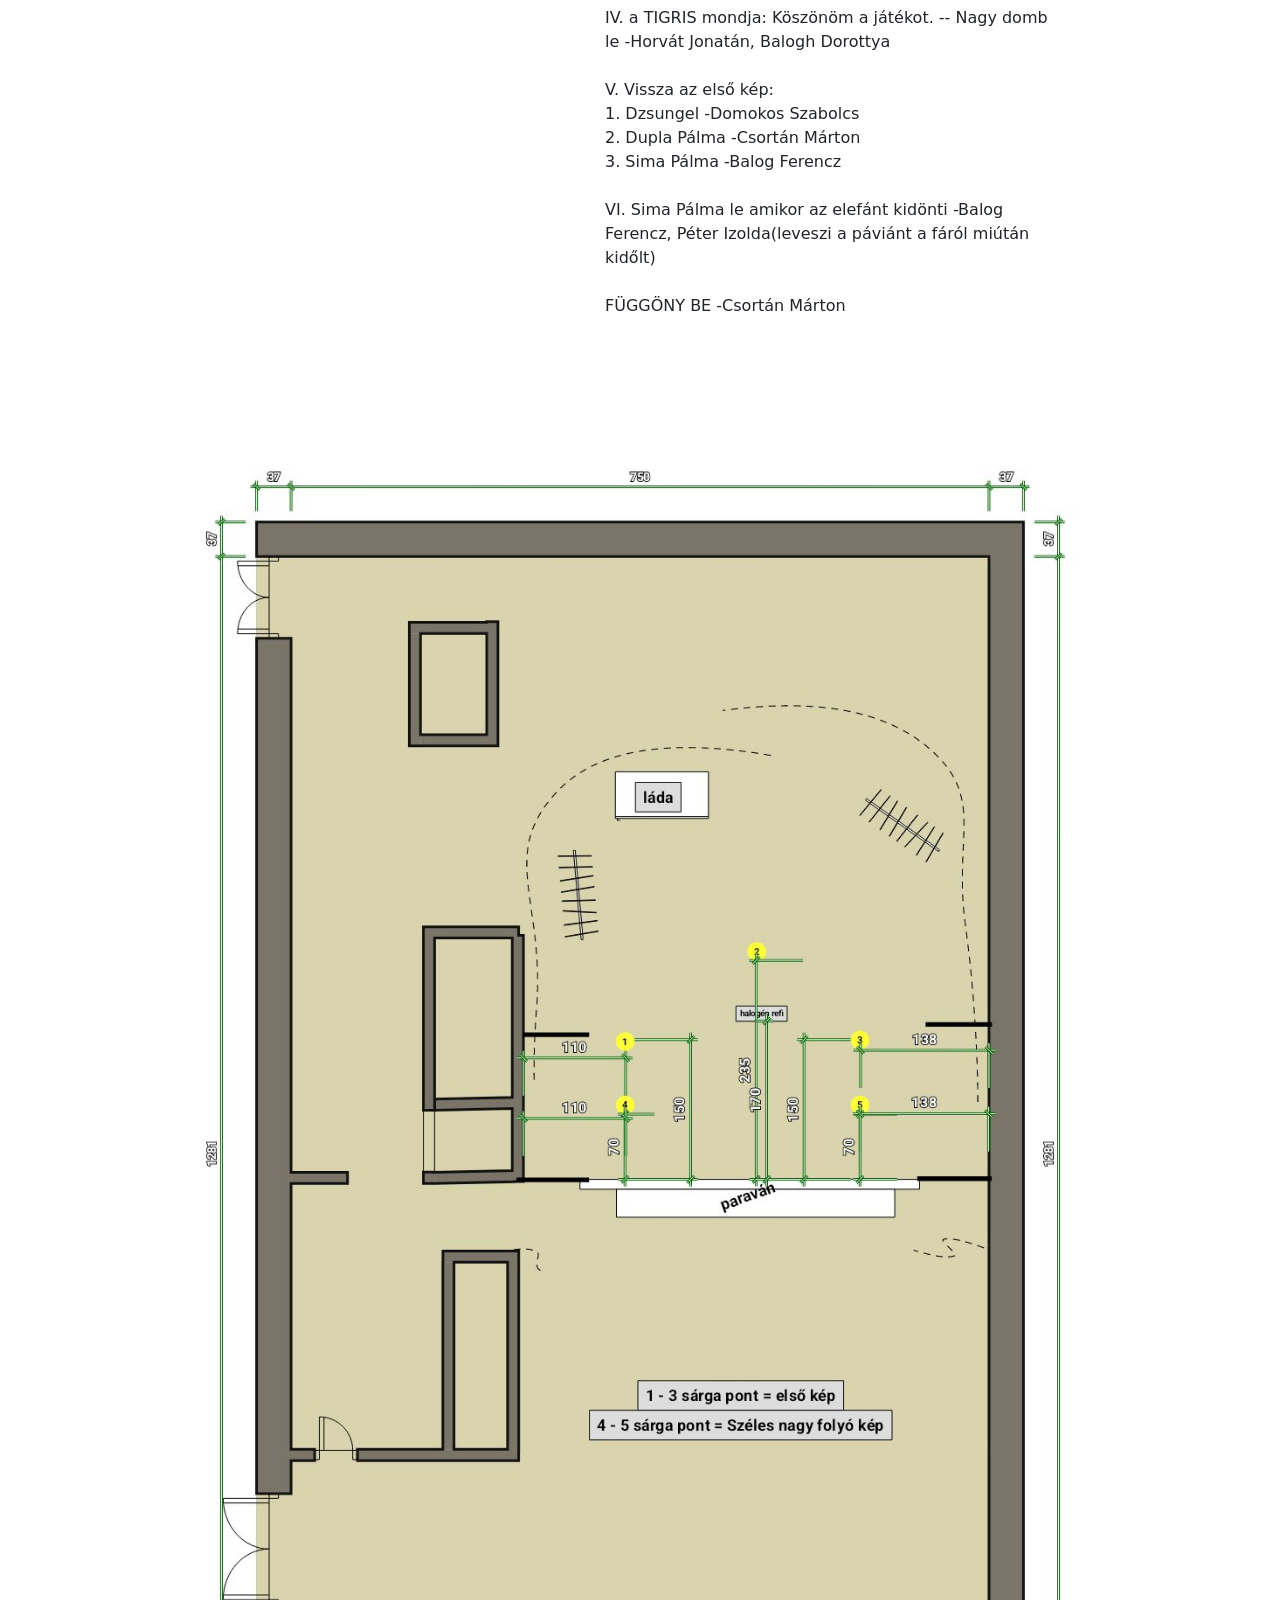
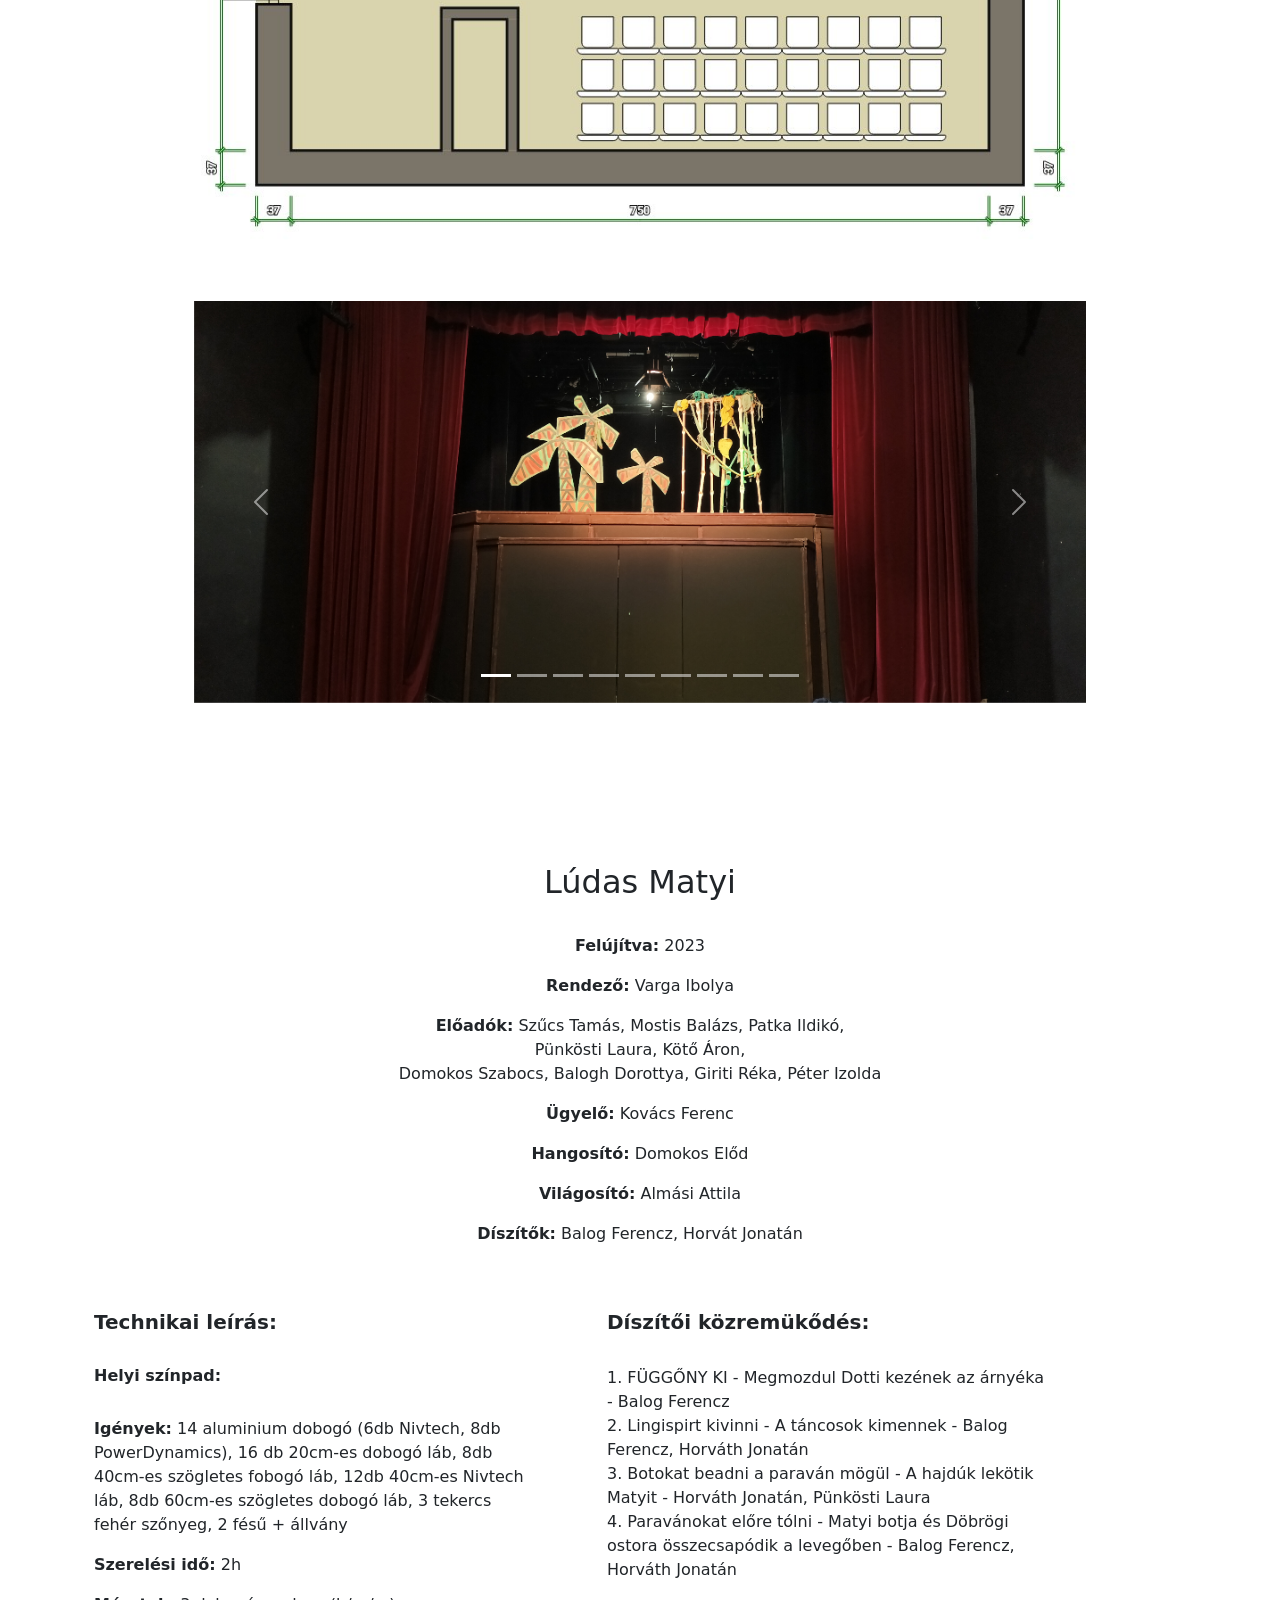
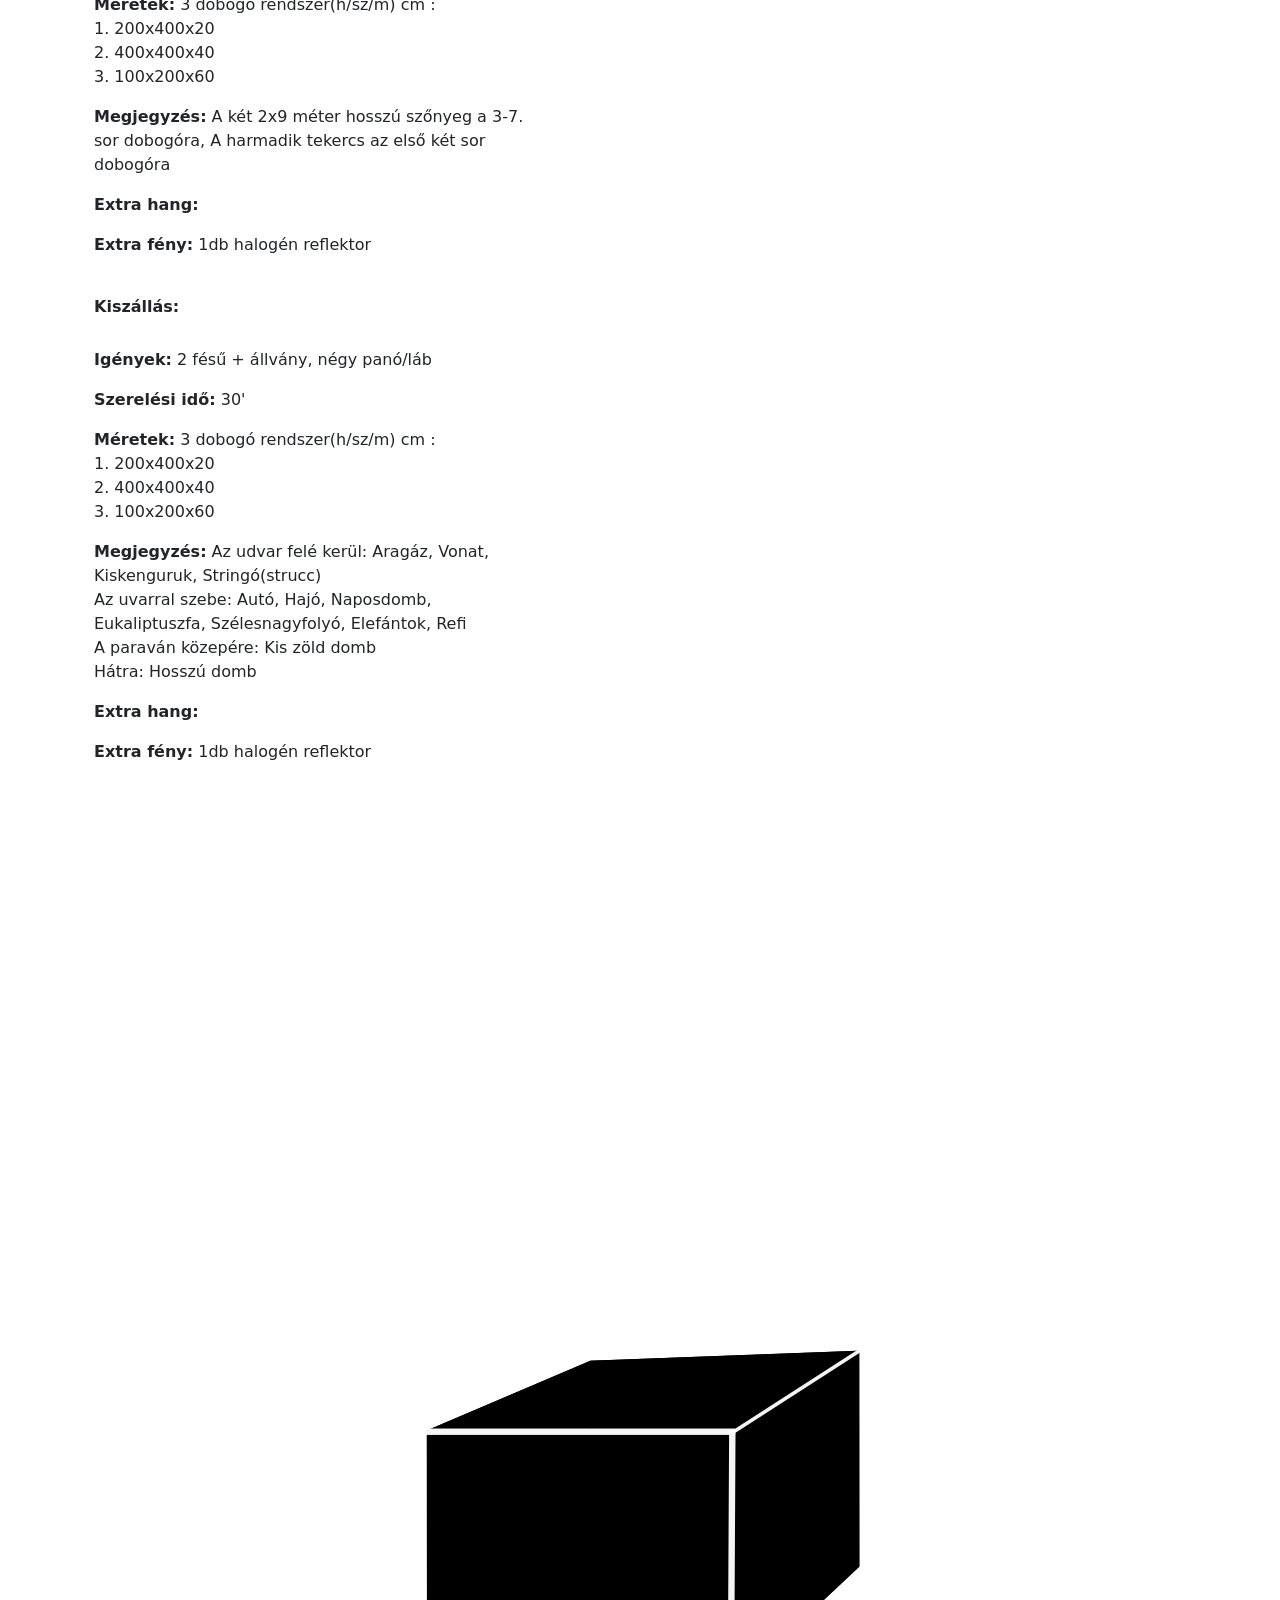
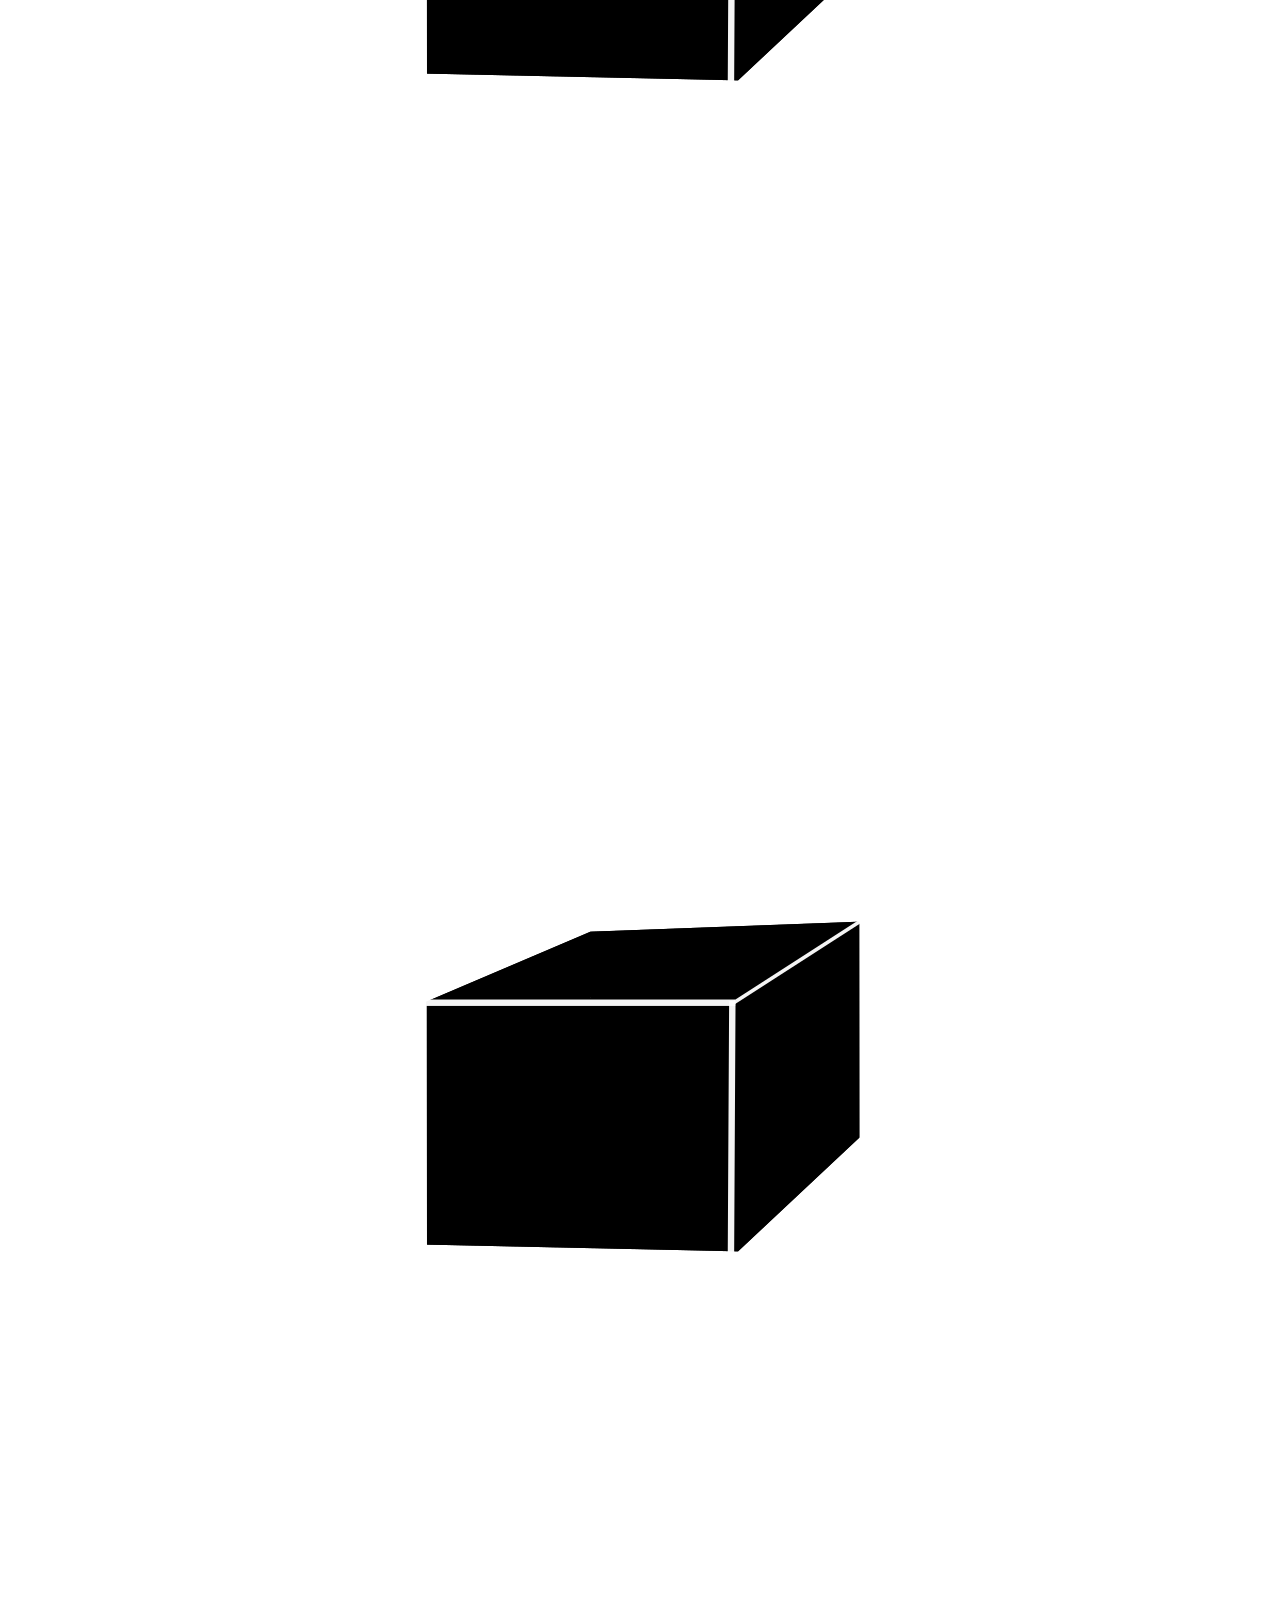
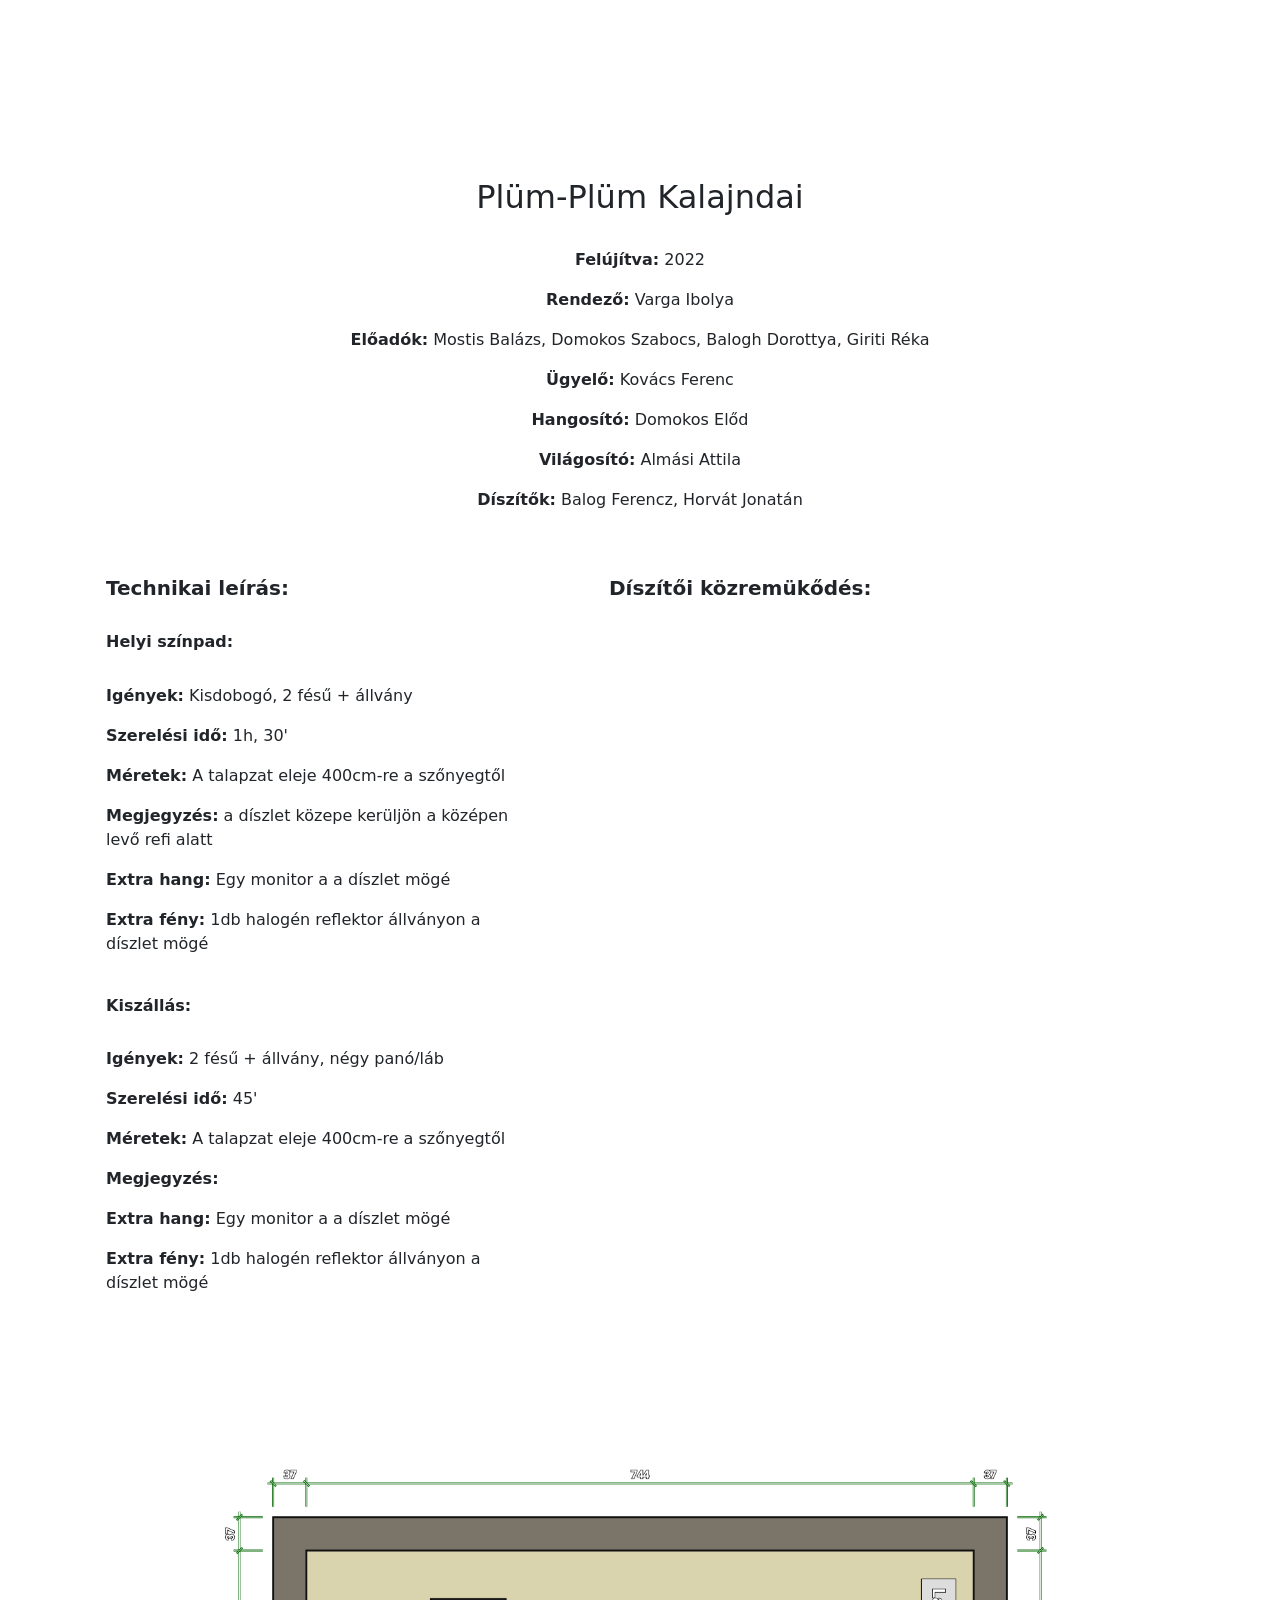
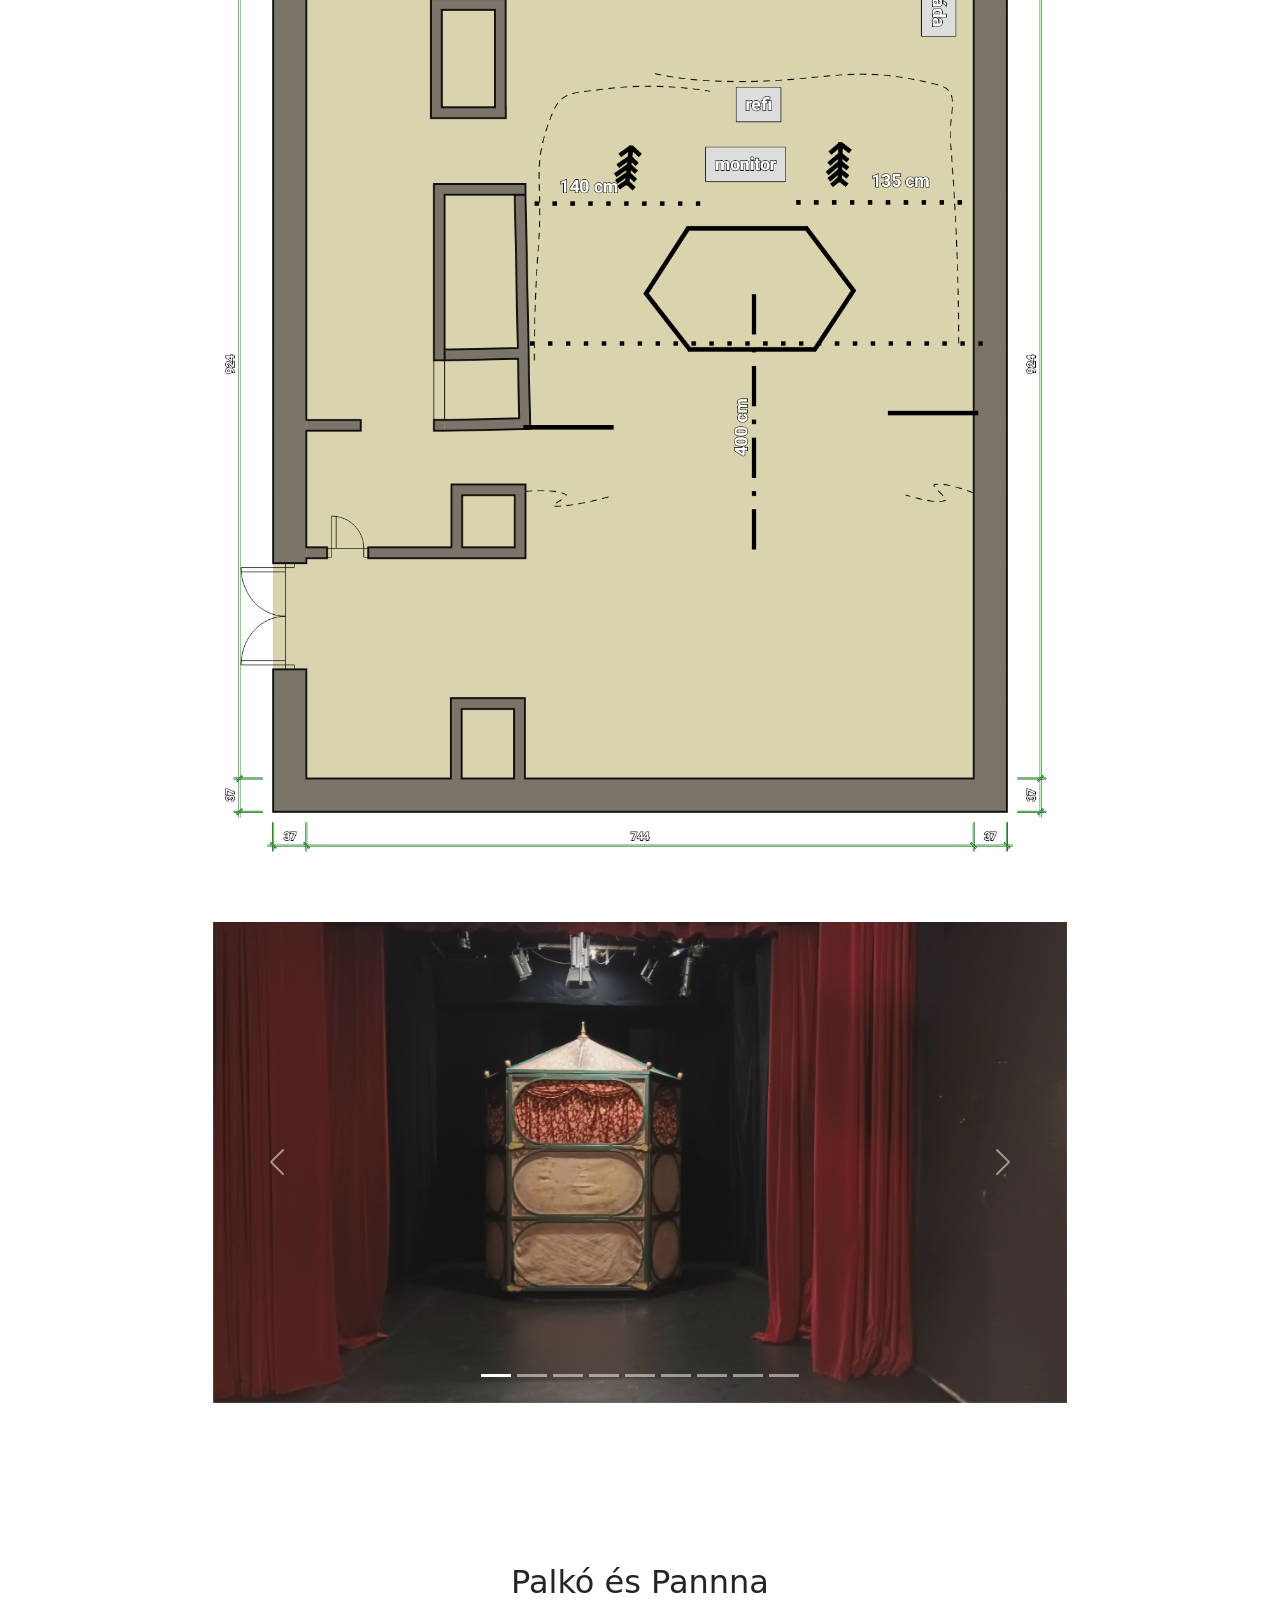
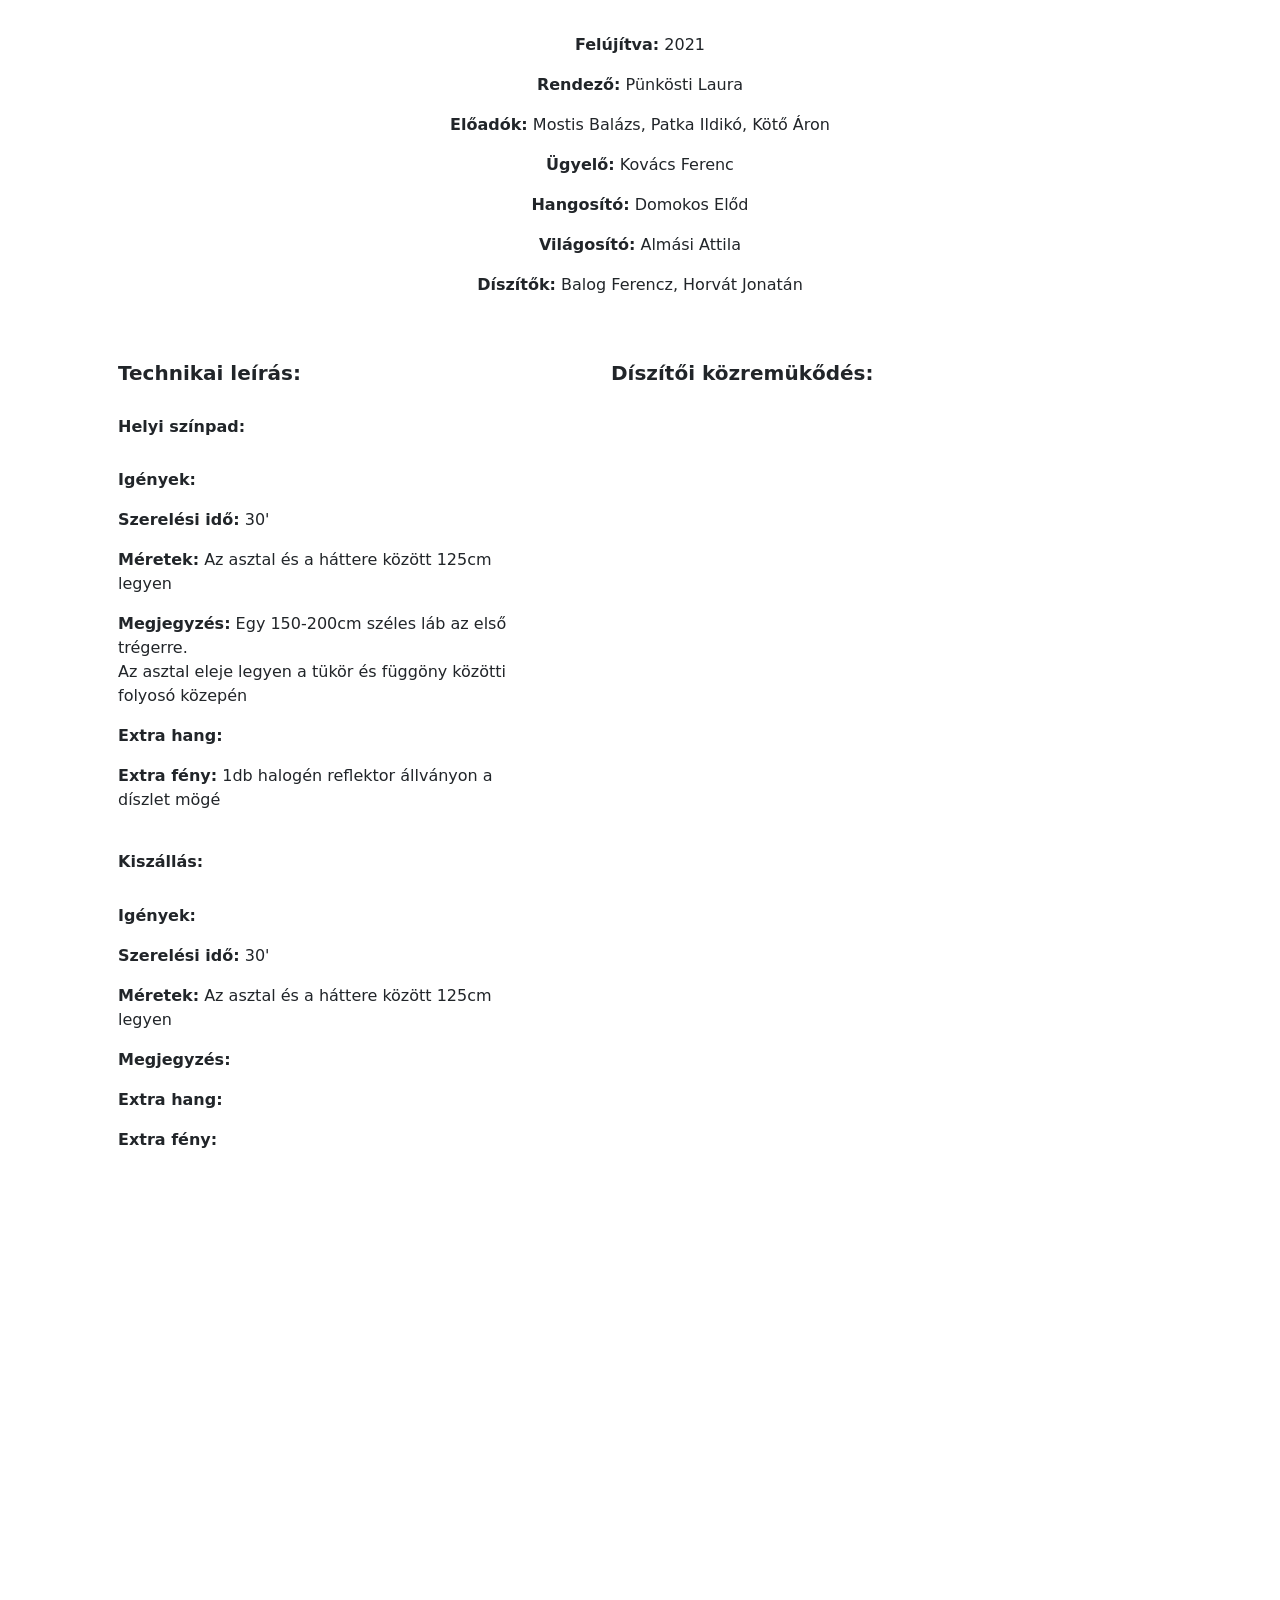
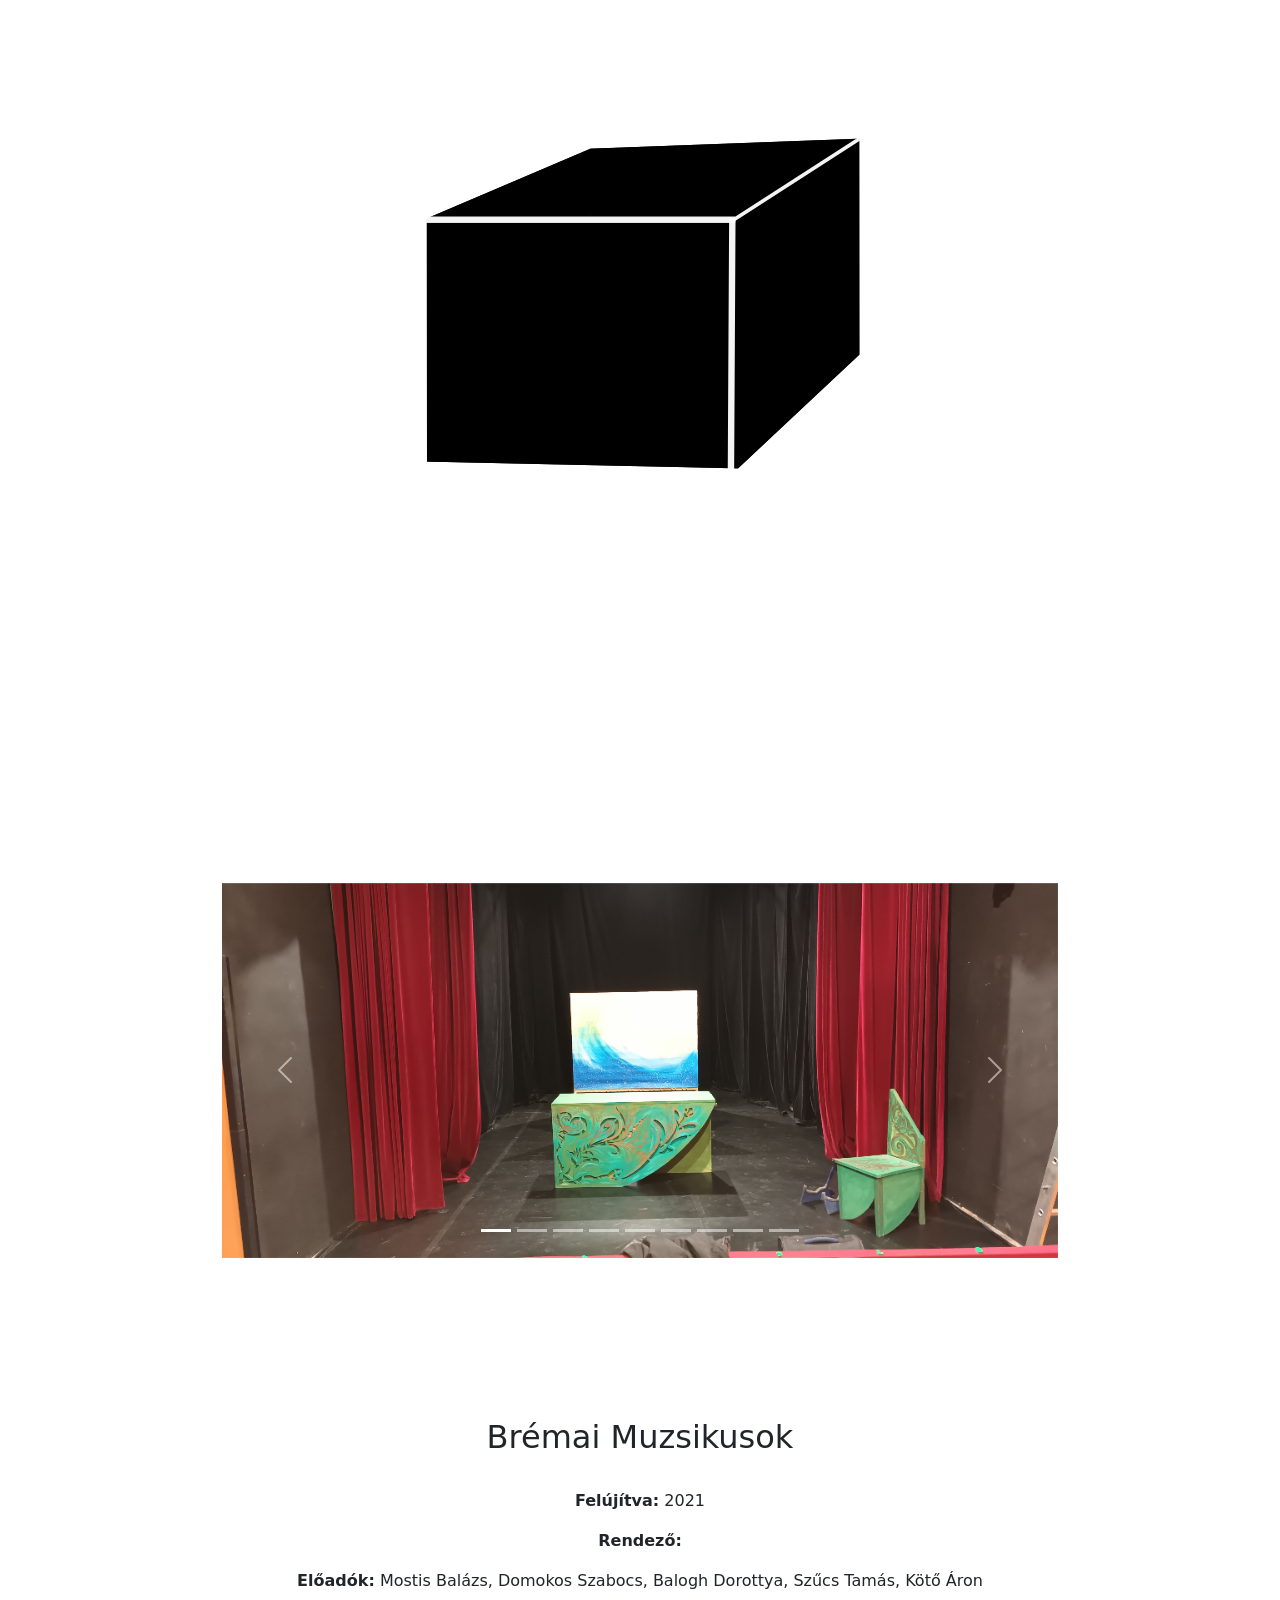
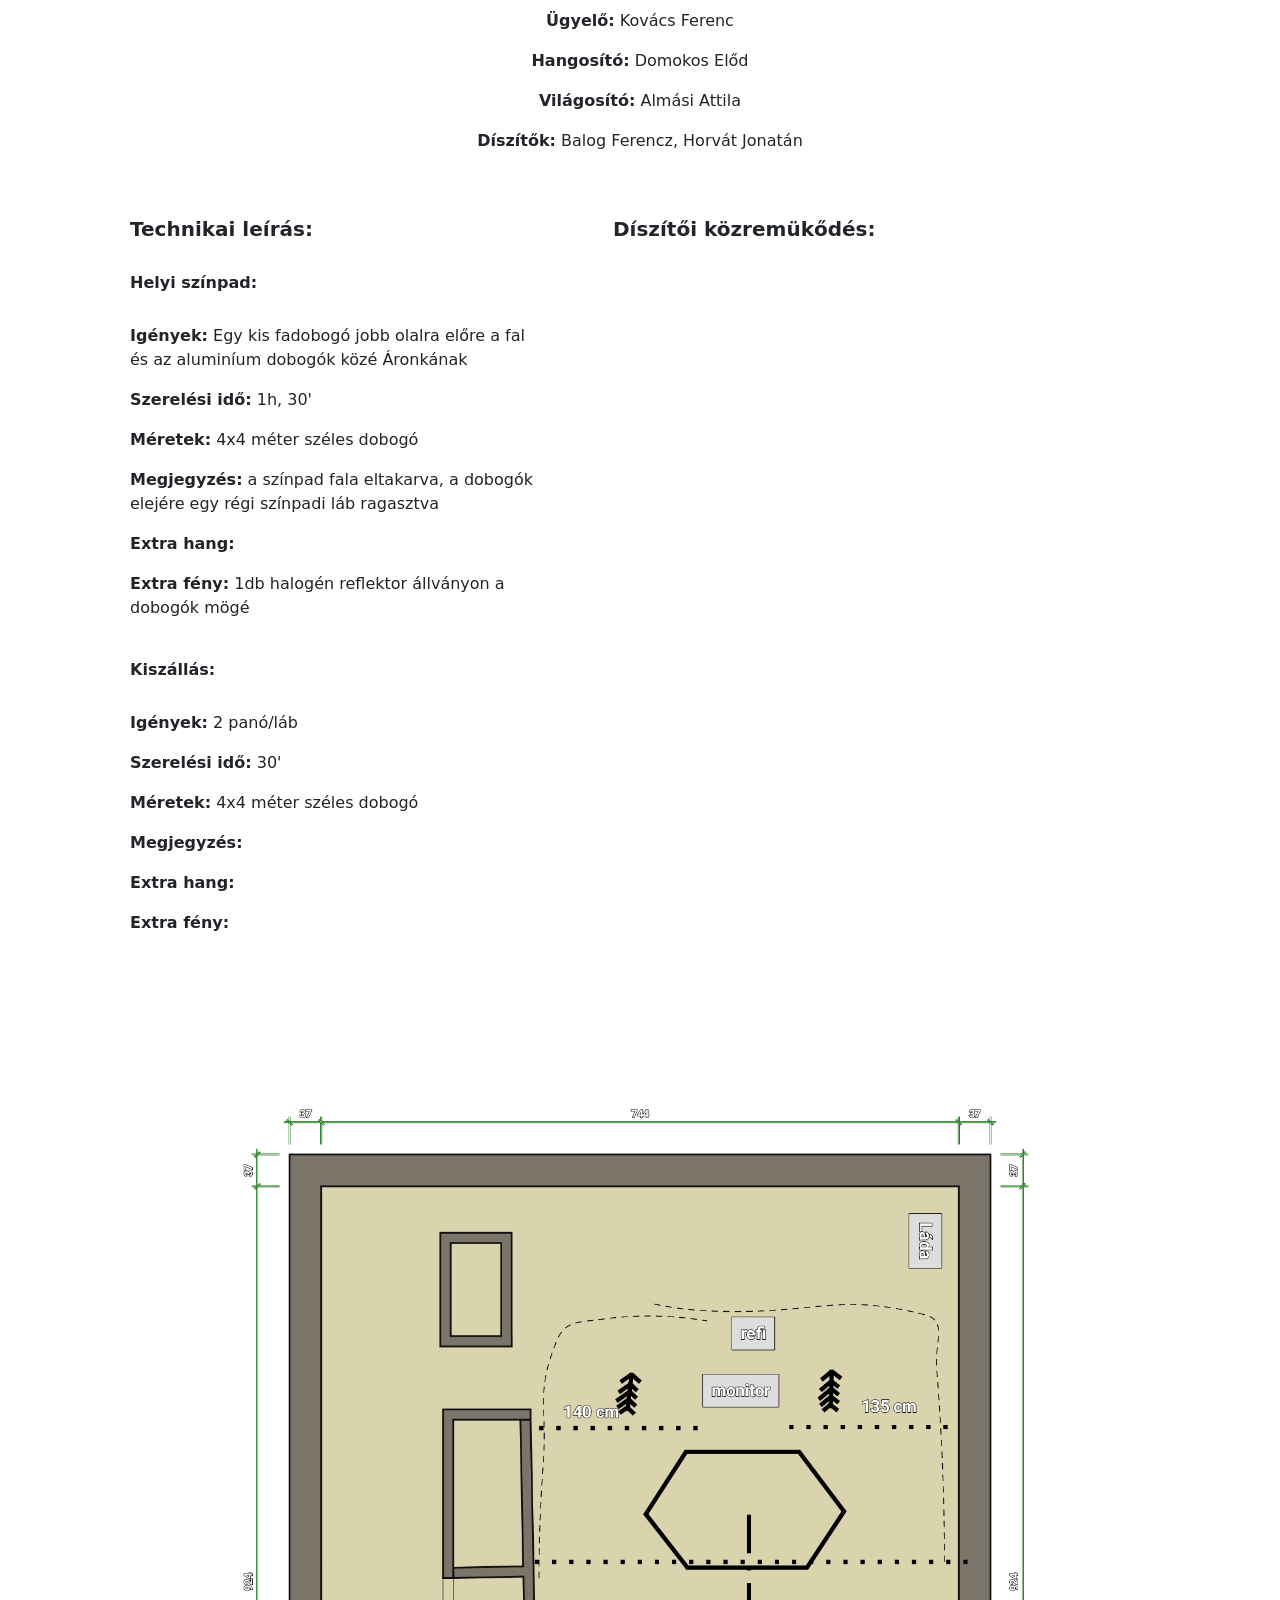
==== commit c070ae40: "> Carousel troubleshooting" ====
--- a/INDEX.html
+++ b/INDEX.html
@@ -2,13 +2,14 @@
     <head>
         <meta charset="utf-8">
         <meta http-equiv="X-UA-Compatible" content="IE=edge">
-        <link rel="shortcut icon" href="/media/favicon-32x32.png" type="image/x-icon">
+        <link rel="shortcut icon" href="/media/bitmap.png" type="image/x-icon">
         <title>Rider Box</title>
         <meta name="description" content="">
         <meta name="viewport" content="width=device-width, initial-scale=1">
         <link href="https://cdn.jsdelivr.net/npm/bootstrap@5.3.0-alpha1/dist/css/bootstrap.min.css" rel="stylesheet" integrity="sha384-GLhlTQ8iRABdZLl6O3oVMWSktQOp6b7In1Zl3/Jr59b6EGGoI1aFkw7cmDA6j6gD" crossorigin="anonymous">
     </head>
     <body> 
+        <script src="https://cdn.jsdelivr.net/npm/bootstrap@5.3.0-alpha1/dist/js/bootstrap.bundle.min.js" integrity="sha384-w76AqPfDkMBDXo30jS1Sgez6pr3x5MlQ1ZAGC+nuZB+EYdgRZgiwxhTBTkF7CXvN" crossorigin="anonymous"></script>
         <script src="app.js" type="module"></script>       
     </body>
 </html>
